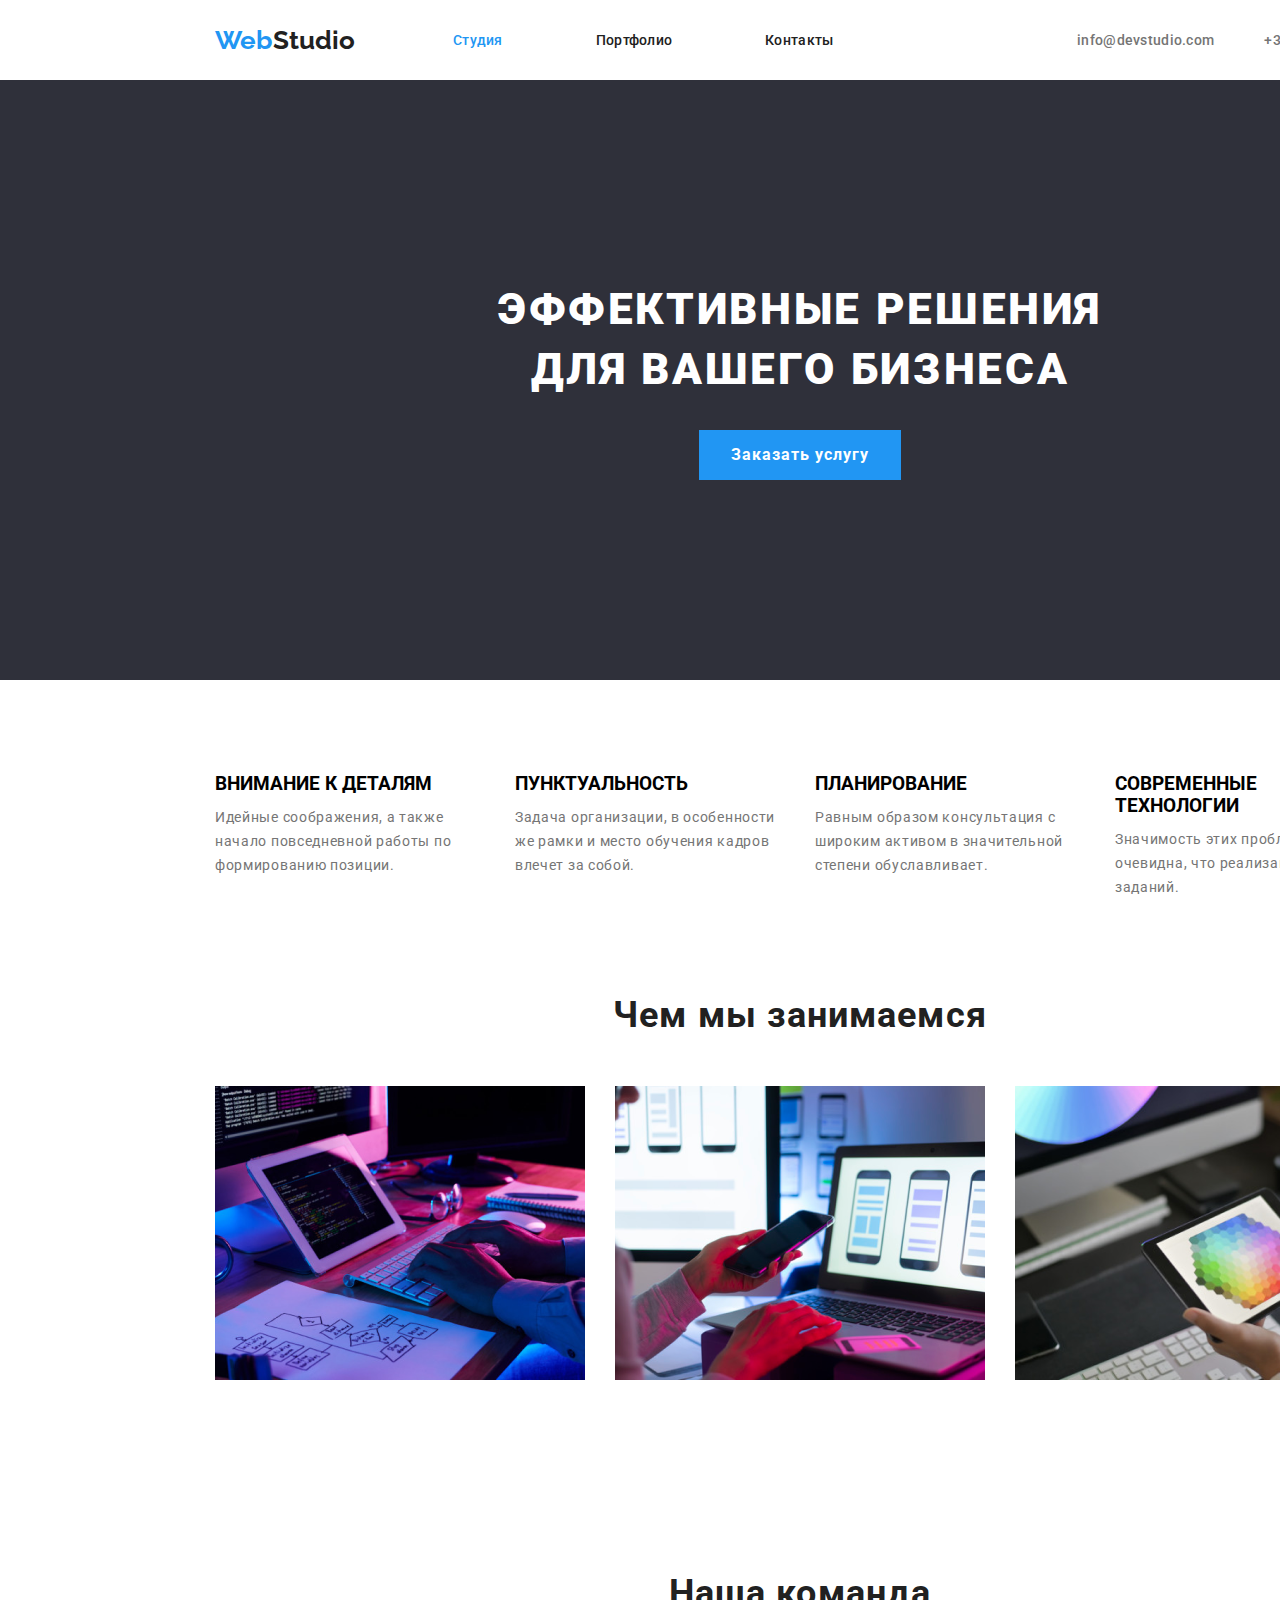
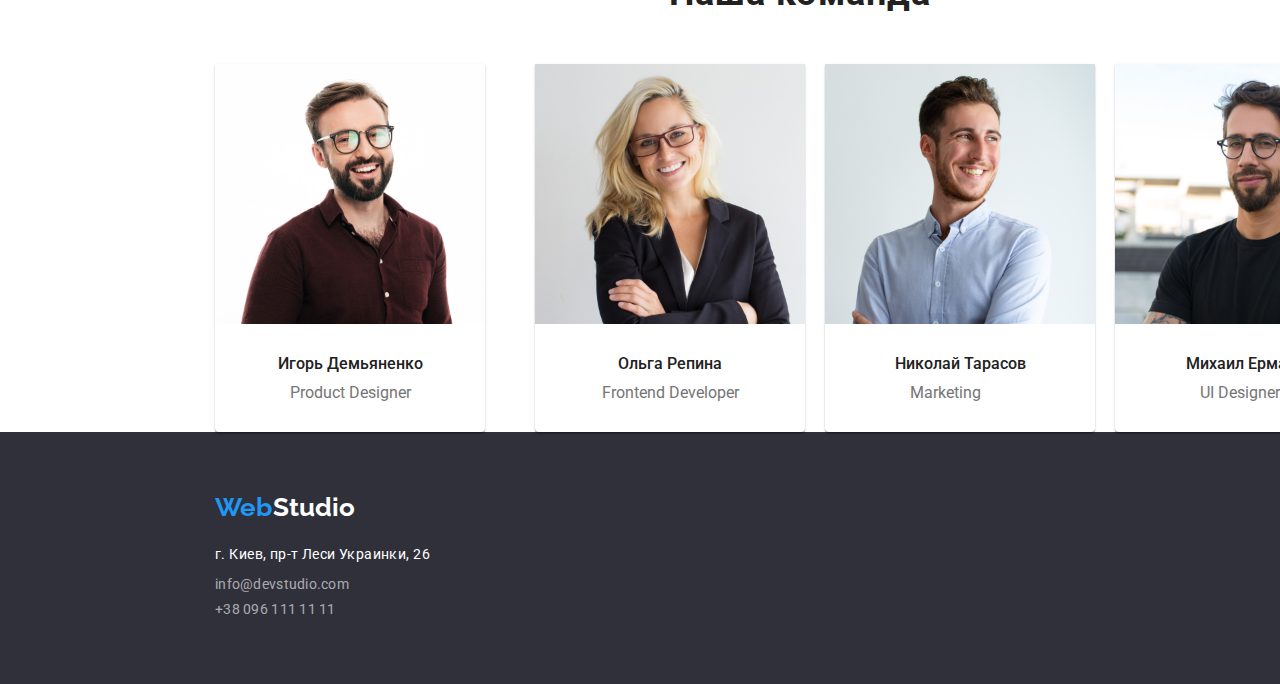
==== index.html @ bca3ad41 "finished portfolio" ====
﻿<!DOCTYPE html>
<html lang="en">
  <head>
    <link
    rel="stylesheet"
    href="https://cdnjs.cloudflare.com/ajax/libs/modern-normalize/1.0.0/modern-normalize.min.css"
  />
    <link rel="preconnect" href="https://fonts.gstatic.com" />
    <link
      href="https://fonts.googleapis.com/css2?family=Raleway:wght@700&family=Roboto:wght@400;500;700;900&display=swap"
      rel="stylesheet"
    />
    <link rel="stylesheet" href="./css/style.css" />
    <meta charset="UTF-8" />
    <meta
      name="viewport"
      content="width=device-width, initial-scale=1.0"
      lang="ru"
    />
    <title>Document</title>
  </head>
  <body>
    <header class="navigation-bar container">
      <nav>
        <a class="logo" href="./index.html">
          <span class="logo-left-part">Web</span>
          <span class="logo-right-part">Studio</span>
        </a>
        <ul class="navigation-list">
          <li><a class="item current-page" href="">Студия</a></li>
          <li>
            <a class="item link-without-underline" href="./portfolio.html"
              >Портфолио</a
            >
          </li>
          <li><a class="item link-without-underline" href="">Контакты</a></li>
        </ul>
      </nav>
      <ul class="contacts">
        <li>
          <address>
            <a class="contact mail" href="mailto:info@devstudio.com"
              >info@devstudio.com</a
            >
          </address>
        </li>
        <li>
          <address>
            <a class="contact phone" href="tel:+380961111111">+38 096 111 11 11</a>
          </address>
        </li>
      </ul>
    </header>
    <main>
      <section title="hero">
         <div class="hero">
        <h1>Эффективные решения для вашего бизнеса</h1>
        <button class="blue-button" type="button">Заказать услугу</button>
      </div>
    </section>
      <section title="our virtues" class="virtues container">
        <h2 style="visibility: hidden; height: 0px;">Наши преимущества</h2>
        <ul class="virtues-list container">
          <li class="virtues-item">
            <h3>Внимание к деталям</h3>
            <p>
              Идейные соображения, а также начало повседневной работы по
              формированию позиции.
            </p>
          </li>
          <li class="virtues-item">
            <h3>Пунктуальность</h3>
            <p>
              Задача организации, в особенности же рамки и место обучения кадров
              влечет за собой.
            </p>
          </li>
          <li class="virtues-item">
            <h3>Планирование</h3>
            <p>
              Равным образом консультация с широким активом в значительной
              степени обуславливает.
            </p>
          </li>
          <li class="virtues-item">
            <h3>Современные технологии</h3>
            <p>
              Значимость этих проблем настолько очевидна, что реализация
              плановых заданий.
            </p>
          </li>
        </ul>
      </section>
      <section title="What we are doing" class="container">
        <h2 class="our-work">Чем мы занимаемся</h2>
        <ul class="our-work-list">
          <li class="item">
            <img
              src="./image/photo1.png"
              alt="Программист пишет код"
              width="370"
              height="294"
            />
          </li>
          <li class="item">
            <img
              src="./image/photo2.png"
              alt="Дизайнер разрабатывает стиль приложения для мобильного телефона"
              width="370"
              height="294"
            />
          </li>
          <li class="item">
            <img
              src="./image/photo3.png"
              alt="Дизайнер работает с цветовой схемой на планшете"
              width="370"
              height="294"
            />
          </li>
        </ul>
      </section>
      <section title="Our team">
        <div class="our-team container">
        <h2 class="our-work">Наша команда</h2>
        <ul class="team-container">
          <li class="employee-card">           
            <img
              src="./image/igor.jpg"
              alt="Фотография Игоря Демьяненко"
              width="270"
              height="260"
            />
            <h3>Игорь Демьяненко</h3>
            <span>Product Designer</span>
          
          </li>
          <li class="employee-card">
            <img
              src="./image/olga.jpg"
              alt="Фотография Ольги Репиной"
              width="270"
              height="260"
            />
            <h3>Ольга Репина</h3>
            <span>Frontend Developer</span>
          </li>
          <li>
            <div class="employee-card">
            <img
              src="./image/nick.jpg"
              alt="Фотография Николая Тарасова"
              width="270"
              height="260"
            />
            <h3>Николай Тарасов</h3>
            <span>Marketing</span>
            </div>
          </li>
          <li>
            <div class="employee-card">
            <img
              src="./image/michael.jpg"
              alt="Фотография Михаила Ермакова"
              width="270"
              height="260"
            />
            <h3>Михаил Ермаков</h3>
            <span>UI Designer</span>
          </li>
        </ul>
        </div>
      </section>
    </main>
    <footer>
      <div class="container footer-container">
      <a class="logo" href="./index.html">
        <span class="logo-left-part">Web</span>
        <span class="logo-right-part">Studio</span>
      </a>
      <address>
        <a
          class="location"
          href="https://www.google.com/maps/d/embed?mid=10uSM3H-mIU3GznYo2szRIEphczw"
          >г. Киев, пр-т Леси Украинки, 26</a
        >
        <a class="address-item" href="mailto:info@devstudio.com">
          <pre>info@devstudio.com</pre>
        </a>
        <a class="address-item" href="tel:+380961111111">
          <pre>+38 096 111 11 11</pre>
        </a>
      </address>
      </div>
    </footer>
  </body>
</html>
---- css/style.css ----
:root {
  --accent-color: #2196f3;
  --light-gray-color: #f5f4fa;
  --dark-gray-color: #757575;
  --black-color: #212121;
  --primary-font: "Raleway", sans-serif;
  --secondary-font: "Roboto", sans-serif;
}
*,
*::before,
*::after {
  box-sizing: border-box;
}
h1,
h2,
h3,
ul {
  margin: 0;
  padding: 0;
}
p,
pre {
  margin: 0;
  padding: 0;
}
button {
  font-family: var(--secondary-font);
  font-weight: 500;
}
pre {
  font-family: var(--secondary-font);
}
main {
  font-family: var(--secondary-font);
}
body {
  min-width: 1600px;
}
.container {
  padding: 0px 215px 0px 215px;
}
.team-container {
  margin-top: 50px;
  display: flex;
  justify-content: space-between;
}
.our-team {
  min-height: 648px;
  padding-top: 94px;
}
.navigation-bar {
  display: flex;
  justify-content: space-between;
  align-items: center;
  height: 80px;
}
.navigation-list .item:hover,
.navigation-list .item:focus {
  color: var(--accent-color);
  text-decoration: none;
}
.logo {
  display: inline-block;
  font-family: var(--primary-font);
  font-weight: 700;
  font-size: 26px;
  line-height: 1.174;
  text-decoration: none;
  align-self: center;
  min-width: 145px;
}

.logo-left-part {
  color: var(--accent-color);
}
.logo-right-part {
  margin-left: -5px;
}
footer .logo-right-part {
  color: #ffffff;
}
header .logo-right-part {
  color: var(--black-color);
}
.navigation-list,
.contacts {
  display: flex;
  justify-content: space-between;
  align-items: center;
  font-family: var(--secondary-font);
}

.contact {
  align-content: space-between;
  font-family: var(--secondary-font);
}
.navigation-list .item {
  text-decoration: none;
  font-weight: 500;
  font-size: 14px;
  line-height: 1.143;
  letter-spacing: 0.02em;
}
.navigation-list .item:nth-child(1) {
  margin-left: 93px;
}
.navigation-list .item:nth-child(2) {
  margin-left: 50px;
}
.link-without-underline {
  color: var(--black-color);
}
nav {
  display: flex;
}
.mail {
  min-width: 135px;
}
.phone {
  min-width: 122px;
}
.contact {
  text-decoration: none;
  font-weight: 500;
  font-size: 14px;
  line-height: 1.143;
  letter-spacing: 0.02em;
  color: var(--dark-gray-color);
  font-style: normal;
}
.contacts li:nth-of-type(2) {
  margin-left: 50px;
}
.contact:hover,
.contact:focus {
  color: var(--accent-color);
}
a:hover,
a:focus {
  text-decoration: none;
}
li {
  list-style: none;
  margin: 0;
  padding: 0;
}
h1 {
  width: 696px;
  min-height: 120px;
  font-weight: 900;
  font-size: 44px;
  line-height: 1.36;
  text-align: center;
  letter-spacing: 0.06em;
  text-transform: uppercase;
  color: #ffffff;
  align-self: center;
}
.our-work {
  text-align: center;
  color: var(--black-color);
  font-weight: 700;
  font-size: 36px;
  line-height: 1.167;
  letter-spacing: 0.03em;
  margin-top: 94px;
}
.our-work-list {
  margin-top: 50px;
  display: flex;
  justify-content: space-between;
}
.our-work-list .item:nth-child(n + 2) {
  margin-left: 30px;
}
.employee-card h3 {
  color: var(--black-color);
  font-weight: 500;
  font-size: 16px;
  line-height: 1.188;
  margin-top: 30px;
}
.employee-card span {
  color: var(--dark-gray-color);
  font-weight: 400;
  font-size: 16px;
  line-height: 1.188;
  min-width: 100px;
  margin-top: 10px;
}
.team p {
  color: var(--dark-gray-color);
  font-size: 16px;
  line-height: 1.87;
  font-weight: 400;
}
.employee-card {
  display: flex;
  flex-direction: column;
  align-items: center;
  min-height: 368px;
  box-shadow: 0px 1px 3px rgba(0, 0, 0, 0.12), 0px 1px 1px rgba(0, 0, 0, 0.14),
    0px 2px 1px rgba(0, 0, 0, 0.2);
  border-radius: 0px 0px 4px 4px;
}
.employee-card:nth-child(n + 2) {
  margin-left: 30px;
}
.virtues h3 {
  text-transform: uppercase;
  line-height: 1.172;
}
.virtues-list {
  display: flex;
  justify-content: space-between;
  padding: 0px;
  margin: 94px 0 0 0;
}
.virtues-item {
  display: inline-block;
  font-weight: bold;
  min-height: 101px;
  min-width: 270px;
}
.virtues-list li:nth-child(n + 2) {
  margin-left: 30px;
}
.hero {
  background-color: #2f303a;
  display: flex;
  flex-direction: column;
  justify-content: center;
  padding: 200px 452px 200px 452px;
}
.blue-button {
  background-color: var(--accent-color);
  color: #ffffff;
  font-weight: 700;
  font-size: 16px;
  line-height: 1.87;
  letter-spacing: 0.06em;
  align-self: center;
  margin-top: 30px;
  padding: 10px 32px;
  min-width: 200px;
  border: none;
}
.address-item {
  text-decoration: none;
  font-weight: 400;
  font-size: 14px;
  line-height: 1.143;
  letter-spacing: 0.02em;
  font-style: normal;
  color: var(--dark-gray-color);
}

.address-item:hover,
.address-item:focus,
.current-page {
  color: var(--accent-color);
}
.buttons-list {
  display: flex;
  justify-content: center;
  min-width: 611px;
  min-height: 54px;
}
.buttons-list li:nth-child(n + 2) {
  margin-left: 14px;
}
.buttons-list button {
  background-color: var(--light-gray-color);
  border-radius: 4px;
  border-color: unset;
  min-width: 73px;
  min-height: 38px;
}
.buttons-list a {
  text-decoration: none;
  color: var(--black-color);
  font-weight: 500;
  font-size: 16px;
  line-height: 1.26;
  text-align: center;
  letter-spacing: 0.03em;
}
.buttons-list button:hover,
.buttons-list button:focus {
  background-color: var(--accent-color);
}
.works-cards {
  display: flex;
  margin-top: 50px;
  justify-content: space-between;
  flex-wrap: wrap;
}
.works-cards .cards-title {
  font-weight: 700;
  font-size: 18px;
  line-height: 2;
  letter-spacing: 0.06em;
}
.works-cards li {
  width: calc((100%-490px) / 3);
}
.works-cards p {
  font-weight: 400;
  font-size: 16px;
  line-height: 1.875;
  letter-spacing: 0.06em;
  color: var(--dark-gray-color);
  display: inline-block;
  min-width: 270px;
}
.virtues p {
  padding-top: 10px;
  font-weight: 400;
  font-size: 14px;
  line-height: 1.714;
  letter-spacing: 0.05em;
  color: var(--dark-gray-color);
}
.works-cards li {
  min-width: 370px;
  box-sizing: border-box;
}
.our-works {
  min-width: 1170px;
  min-height: 1360px;
  padding-top: 94px;
  padding-bottom: 94px;
}
.cards-describtion {
  margin: 20px 24px;
}
.location {
  text-decoration: none;
  font-weight: 400;
  font-size: 14px;
  line-height: 1.71;
  letter-spacing: 0.03em;
  font-family: var(--secondary-font);
}
footer {
  background-color: #2f303a;
  min-width: 1600px;
  height: 252px;
  top: 1628px;
}
footer .right-part,
.location {
  color: #ffffff;
}
address {
  font-style: unset;
}
footer .address-item {
  color: rgba(255, 255, 255, 0.6);
  font-family: var(--secondary-font);
}
footer address {
  min-width: 231px;
  margin-top: 20px;
}
footer .address-item:nth-child(n + 2) {
  display: flex;
  padding-top: 9px;
}
.footer-container {
  min-height: 252px;
  min-width: 1600px;
  padding-top: 60px;
  padding-bottom: 60px;
}
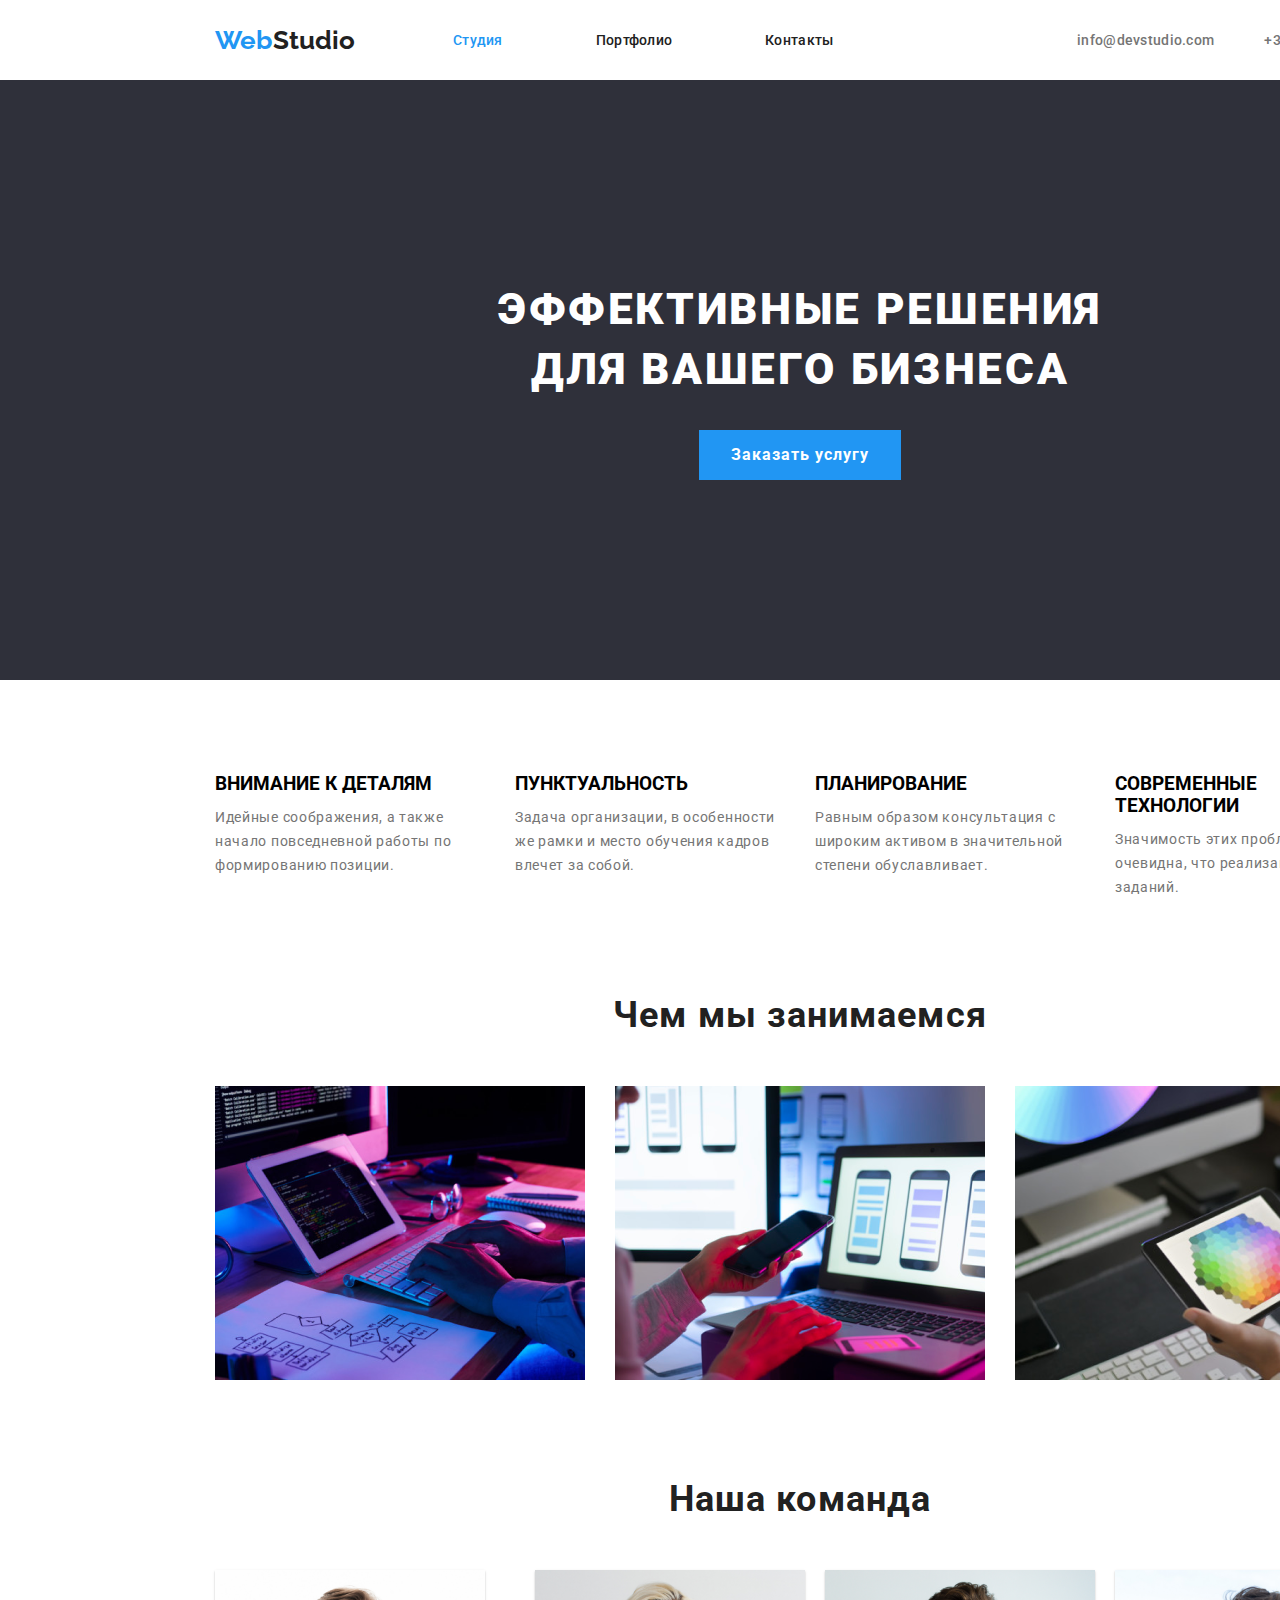
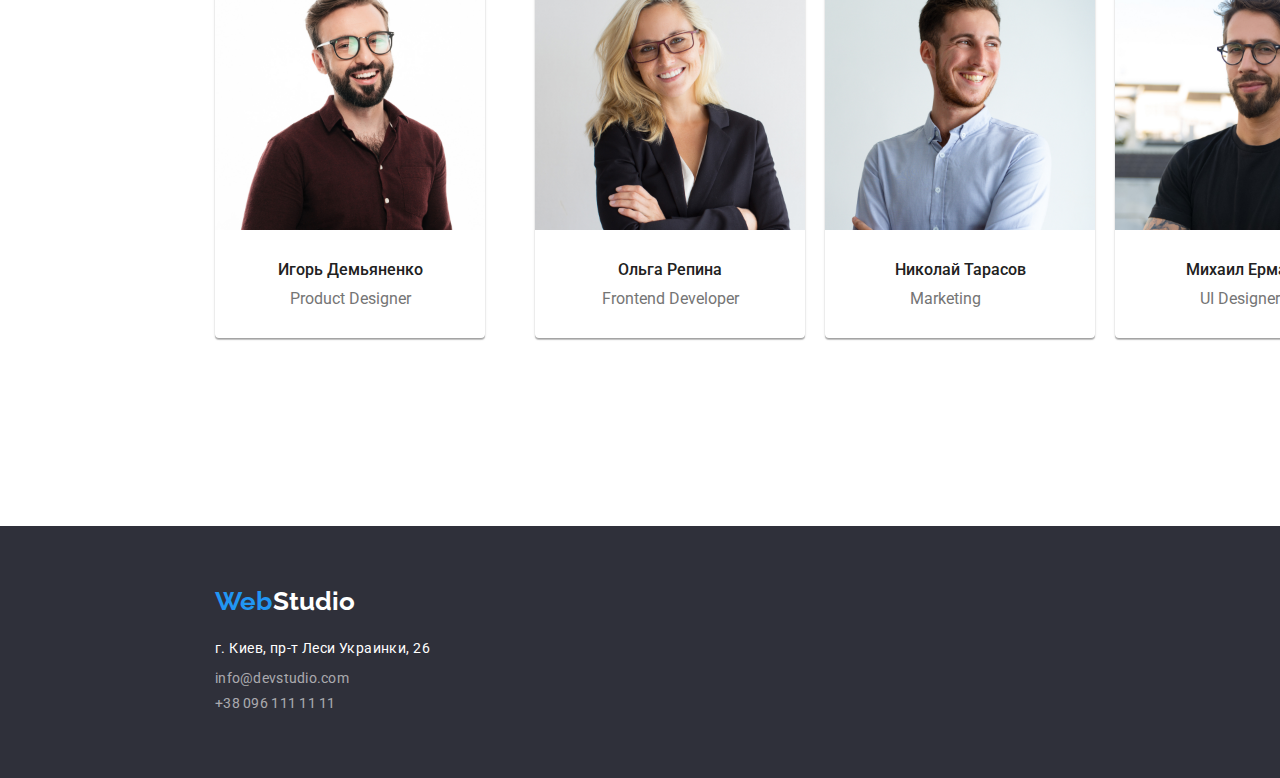
==== commit dcf321da: "fixes div" ====
--- a/index.html
+++ b/index.html
@@ -2,9 +2,9 @@
 <html lang="en">
   <head>
     <link
-    rel="stylesheet"
-    href="https://cdnjs.cloudflare.com/ajax/libs/modern-normalize/1.0.0/modern-normalize.min.css"
-  />
+      rel="stylesheet"
+      href="https://cdnjs.cloudflare.com/ajax/libs/modern-normalize/1.0.0/modern-normalize.min.css"
+    />
     <link rel="preconnect" href="https://fonts.gstatic.com" />
     <link
       href="https://fonts.googleapis.com/css2?family=Raleway:wght@700&family=Roboto:wght@400;500;700;900&display=swap"
@@ -46,20 +46,22 @@
         </li>
         <li>
           <address>
-            <a class="contact phone" href="tel:+380961111111">+38 096 111 11 11</a>
+            <a class="contact phone" href="tel:+380961111111"
+              >+38 096 111 11 11</a
+            >
           </address>
         </li>
       </ul>
     </header>
     <main>
       <section title="hero">
-         <div class="hero">
-        <h1>Эффективные решения для вашего бизнеса</h1>
-        <button class="blue-button" type="button">Заказать услугу</button>
-      </div>
-    </section>
+        <div class="hero">
+          <h1>Эффективные решения для вашего бизнеса</h1>
+          <button class="blue-button" type="button">Заказать услугу</button>
+        </div>
+      </section>
       <section title="our virtues" class="virtues container">
-        <h2 style="visibility: hidden; height: 0px;">Наши преимущества</h2>
+        <h2 style="visibility: hidden; height: 0px">Наши преимущества</h2>
         <ul class="virtues-list container">
           <li class="virtues-item">
             <h3>Внимание к деталям</h3>
@@ -122,75 +124,75 @@
       </section>
       <section title="Our team">
         <div class="our-team container">
-        <h2 class="our-work">Наша команда</h2>
-        <ul class="team-container">
-          <li class="employee-card">           
-            <img
-              src="./image/igor.jpg"
-              alt="Фотография Игоря Демьяненко"
-              width="270"
-              height="260"
-            />
-            <h3>Игорь Демьяненко</h3>
-            <span>Product Designer</span>
-          
-          </li>
-          <li class="employee-card">
-            <img
-              src="./image/olga.jpg"
-              alt="Фотография Ольги Репиной"
-              width="270"
-              height="260"
-            />
-            <h3>Ольга Репина</h3>
-            <span>Frontend Developer</span>
-          </li>
-          <li>
-            <div class="employee-card">
-            <img
-              src="./image/nick.jpg"
-              alt="Фотография Николая Тарасова"
-              width="270"
-              height="260"
-            />
-            <h3>Николай Тарасов</h3>
-            <span>Marketing</span>
-            </div>
-          </li>
-          <li>
-            <div class="employee-card">
-            <img
-              src="./image/michael.jpg"
-              alt="Фотография Михаила Ермакова"
-              width="270"
-              height="260"
-            />
-            <h3>Михаил Ермаков</h3>
-            <span>UI Designer</span>
-          </li>
-        </ul>
+          <h2 class="our-work">Наша команда</h2>
+          <ul class="team-container">
+            <li class="employee-card">
+              <img
+                src="./image/igor.jpg"
+                alt="Фотография Игоря Демьяненко"
+                width="270"
+                height="260"
+              />
+              <h3>Игорь Демьяненко</h3>
+              <span>Product Designer</span>
+            </li>
+            <li class="employee-card">
+              <img
+                src="./image/olga.jpg"
+                alt="Фотография Ольги Репиной"
+                width="270"
+                height="260"
+              />
+              <h3>Ольга Репина</h3>
+              <span>Frontend Developer</span>
+            </li>
+            <li>
+              <div class="employee-card">
+                <img
+                  src="./image/nick.jpg"
+                  alt="Фотография Николая Тарасова"
+                  width="270"
+                  height="260"
+                />
+                <h3>Николай Тарасов</h3>
+                <span>Marketing</span>
+              </div>
+            </li>
+            <li>
+              <div class="employee-card">
+                <img
+                  src="./image/michael.jpg"
+                  alt="Фотография Михаила Ермакова"
+                  width="270"
+                  height="260"
+                />
+                <h3>Михаил Ермаков</h3>
+                <span>UI Designer</span>
+              </div>
+            </li>
+          </ul>
         </div>
       </section>
     </main>
     <footer>
       <div class="container footer-container">
-      <a class="logo" href="./index.html">
-        <span class="logo-left-part">Web</span>
-        <span class="logo-right-part">Studio</span>
-      </a>
-      <address>
-        <a
-          class="location"
-          href="https://www.google.com/maps/d/embed?mid=10uSM3H-mIU3GznYo2szRIEphczw"
-          >г. Киев, пр-т Леси Украинки, 26</a
-        >
-        <a class="address-item" href="mailto:info@devstudio.com">
-          <pre>info@devstudio.com</pre>
+        <a class="logo" href="./index.html">
+          <span class="logo-left-part">Web</span>
+          <span class="logo-right-part">Studio</span>
         </a>
-        <a class="address-item" href="tel:+380961111111">
-          <pre>+38 096 111 11 11</pre>
-        </a>
-      </address>
+        <address>
+          <a
+            class="location"
+            href="https://www.google.com/maps/d/embed?mid=10uSM3H-mIU3GznYo2szRIEphczw"
+            >г. Киев, пр-т Леси Украинки, 26</a
+          >
+          <a class="address-item" href="mailto:info@devstudio.com">
+            <pre>info@devstudio.com</pre>
+          </a>
+          <a class="address-item" href="tel:+380961111111">
+            <pre>+38 096 111 11 11</pre>
+          </a>
+        </address>
       </div>
     </footer>
   </body>
--- a/css/style.css
+++ b/css/style.css
@@ -46,7 +46,7 @@
 }
 .our-team {
   min-height: 648px;
-  padding-top: 94px;
+  padding-bottom: 94px;
 }
 .navigation-bar {
   display: flex;
@@ -370,6 +370,7 @@
 .footer-container {
   min-height: 252px;
   min-width: 1600px;
+  margin-top: ;
   padding-top: 60px;
   padding-bottom: 60px;
 }
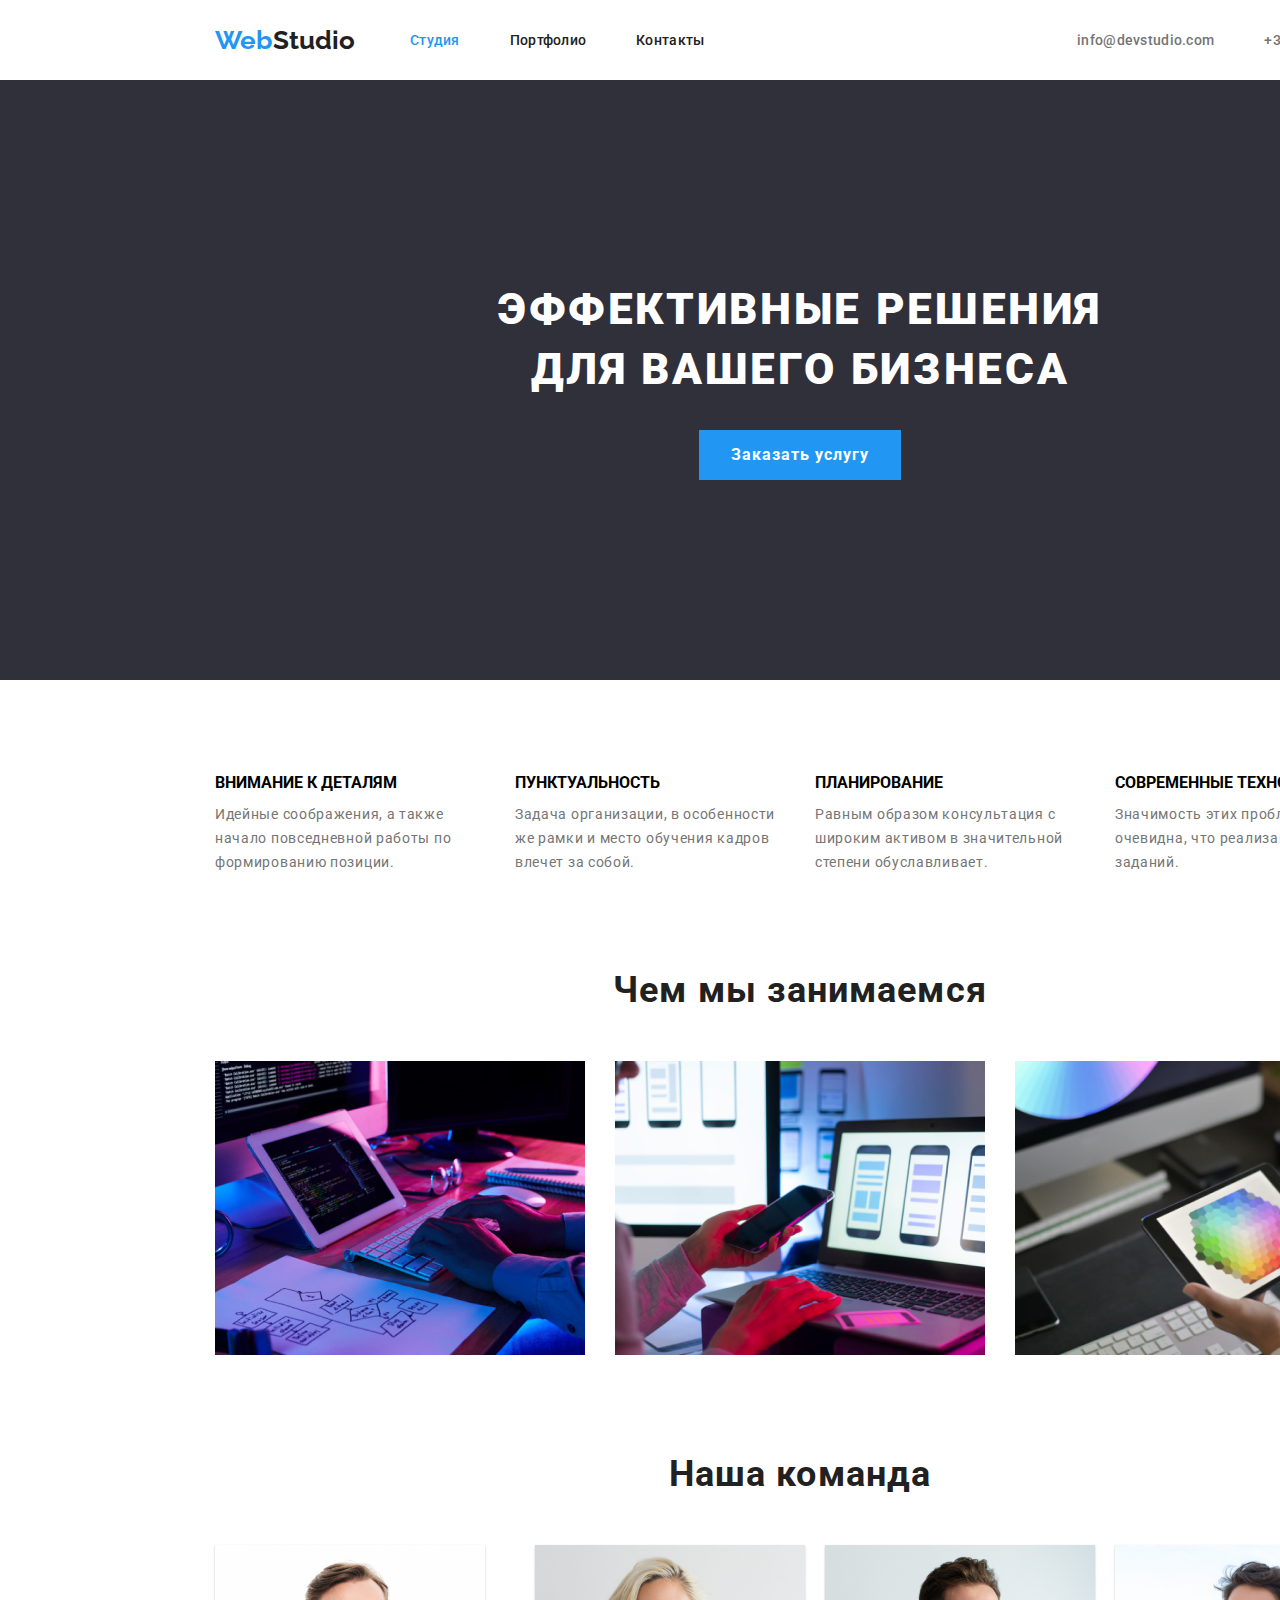
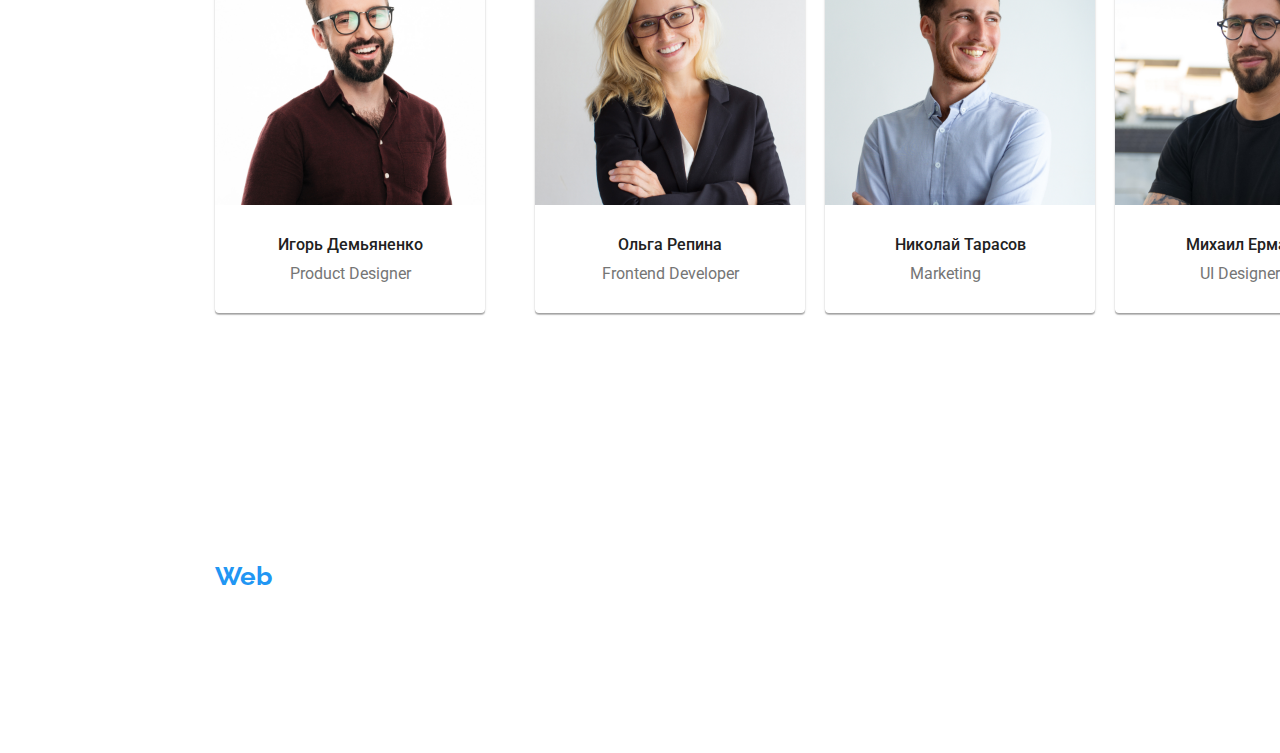
==== commit ad93e890: "fixes h3 font-size, global paddings, adds borders and underline for nav-bar" ====
--- a/index.html
+++ b/index.html
@@ -20,38 +20,40 @@
     <title>Document</title>
   </head>
   <body>
-    <header class="navigation-bar container">
-      <nav>
-        <a class="logo" href="./index.html">
-          <span class="logo-left-part">Web</span>
-          <span class="logo-right-part">Studio</span>
-        </a>
-        <ul class="navigation-list">
-          <li><a class="item current-page" href="">Студия</a></li>
+    <header>
+      <div class="navigation-bar container">
+        <nav>
+          <a class="logo" href="./index.html">
+            <span class="logo-left-part">Web</span>
+            <span class="logo-right-part">Studio</span>
+          </a>
+          <ul class="navigation-list">
+            <li><a class="item current-page" href="">Студия</a></li>
+            <li>
+              <a class="item link-without-underline" href="./portfolio.html"
+                >Портфолио</a
+              >
+            </li>
+            <li><a class="item link-without-underline" href="">Контакты</a></li>
+          </ul>
+        </nav>
+        <ul class="contacts">
           <li>
-            <a class="item link-without-underline" href="./portfolio.html"
-              >Портфолио</a
-            >
-          </li>
-          <li><a class="item link-without-underline" href="">Контакты</a></li>
+            <address>
+              <a class="contact mail" href="mailto:info@devstudio.com"
+                >info@devstudio.com</a
+              >
+            </address>
+          </li>
+          <li>
+            <address>
+              <a class="contact phone" href="tel:+380961111111"
+                >+38 096 111 11 11</a
+              >
+            </address>
+          </li>
         </ul>
-      </nav>
-      <ul class="contacts">
-        <li>
-          <address>
-            <a class="contact mail" href="mailto:info@devstudio.com"
-              >info@devstudio.com</a
-            >
-          </address>
-        </li>
-        <li>
-          <address>
-            <a class="contact phone" href="tel:+380961111111"
-              >+38 096 111 11 11</a
-            >
-          </address>
-        </li>
-      </ul>
+      </div>
     </header>
     <main>
       <section title="hero">
@@ -60,38 +62,40 @@
           <button class="blue-button" type="button">Заказать услугу</button>
         </div>
       </section>
-      <section title="our virtues" class="virtues container">
-        <h2 style="visibility: hidden; height: 0px">Наши преимущества</h2>
-        <ul class="virtues-list container">
-          <li class="virtues-item">
-            <h3>Внимание к деталям</h3>
-            <p>
-              Идейные соображения, а также начало повседневной работы по
-              формированию позиции.
-            </p>
-          </li>
-          <li class="virtues-item">
-            <h3>Пунктуальность</h3>
-            <p>
-              Задача организации, в особенности же рамки и место обучения кадров
-              влечет за собой.
-            </p>
-          </li>
-          <li class="virtues-item">
-            <h3>Планирование</h3>
-            <p>
-              Равным образом консультация с широким активом в значительной
-              степени обуславливает.
-            </p>
-          </li>
-          <li class="virtues-item">
-            <h3>Современные технологии</h3>
-            <p>
-              Значимость этих проблем настолько очевидна, что реализация
-              плановых заданий.
-            </p>
-          </li>
-        </ul>
+      <section title="our virtues">
+        <div class="virtues container">
+          <h2 style="visibility: hidden; height: 0px">Наши преимущества</h2>
+          <ul class="virtues-list container">
+            <li class="virtues-item">
+              <h3>Внимание к деталям</h3>
+              <p>
+                Идейные соображения, а также начало повседневной работы по
+                формированию позиции.
+              </p>
+            </li>
+            <li class="virtues-item">
+              <h3>Пунктуальность</h3>
+              <p>
+                Задача организации, в особенности же рамки и место обучения
+                кадров влечет за собой.
+              </p>
+            </li>
+            <li class="virtues-item">
+              <h3>Планирование</h3>
+              <p>
+                Равным образом консультация с широким активом в значительной
+                степени обуславливает.
+              </p>
+            </li>
+            <li class="virtues-item">
+              <h3>Современные технологии</h3>
+              <p>
+                Значимость этих проблем настолько очевидна, что реализация
+                плановых заданий.
+              </p>
+            </li>
+          </ul>
+        </div>
       </section>
       <section title="What we are doing" class="container">
         <h2 class="our-work">Чем мы занимаемся</h2>
--- a/css/style.css
+++ b/css/style.css
@@ -37,7 +37,9 @@
   min-width: 1600px;
 }
 .container {
-  padding: 0px 215px 0px 215px;
+  padding-right: 215px;
+  padding-left: 215px;
+  background: #ffffff;
 }
 .team-container {
   margin-top: 50px;
@@ -52,7 +54,7 @@
   display: flex;
   justify-content: space-between;
   align-items: center;
-  height: 80px;
+  min-height: 80px;
 }
 .navigation-list .item:hover,
 .navigation-list .item:focus {
@@ -102,7 +104,11 @@
   letter-spacing: 0.02em;
 }
 .navigation-list .item:nth-child(1) {
-  margin-left: 93px;
+  margin-left: 50px;
+}
+.border-bottom {
+  border: 1px solid;
+  border-color: #cecece;
 }
 .navigation-list .item:nth-child(2) {
   margin-left: 50px;
@@ -165,6 +171,10 @@
   letter-spacing: 0.03em;
   margin-top: 94px;
 }
+.border-around {
+  border: 1px solid;
+  border-color: #eeeeee;
+}
 .our-work-list {
   margin-top: 50px;
   display: flex;
@@ -206,7 +216,8 @@
 .employee-card:nth-child(n + 2) {
   margin-left: 30px;
 }
-.virtues h3 {
+.virtues-item h3 {
+  font-size: 16px;
   text-transform: uppercase;
   line-height: 1.172;
 }
@@ -221,6 +232,7 @@
   font-weight: bold;
   min-height: 101px;
   min-width: 270px;
+  font-size: 14px;
 }
 .virtues-list li:nth-child(n + 2) {
   margin-left: 30px;
@@ -230,7 +242,8 @@
   display: flex;
   flex-direction: column;
   justify-content: center;
-  padding: 200px 452px 200px 452px;
+  padding-top: 200px;
+  padding-bottom: 200px;
 }
 .blue-button {
   background-color: var(--accent-color);
@@ -301,8 +314,8 @@
   line-height: 2;
   letter-spacing: 0.06em;
 }
-.works-cards li {
-  width: calc((100%-490px) / 3);
+.works-cards li:nth-child(n + 4) {
+  margin-top: 30px;
 }
 .works-cards p {
   font-weight: 400;
@@ -321,6 +334,7 @@
   letter-spacing: 0.05em;
   color: var(--dark-gray-color);
 }
+
 .works-cards li {
   min-width: 370px;
   box-sizing: border-box;
@@ -370,7 +384,6 @@
 .footer-container {
   min-height: 252px;
   min-width: 1600px;
-  margin-top: ;
   padding-top: 60px;
   padding-bottom: 60px;
 }
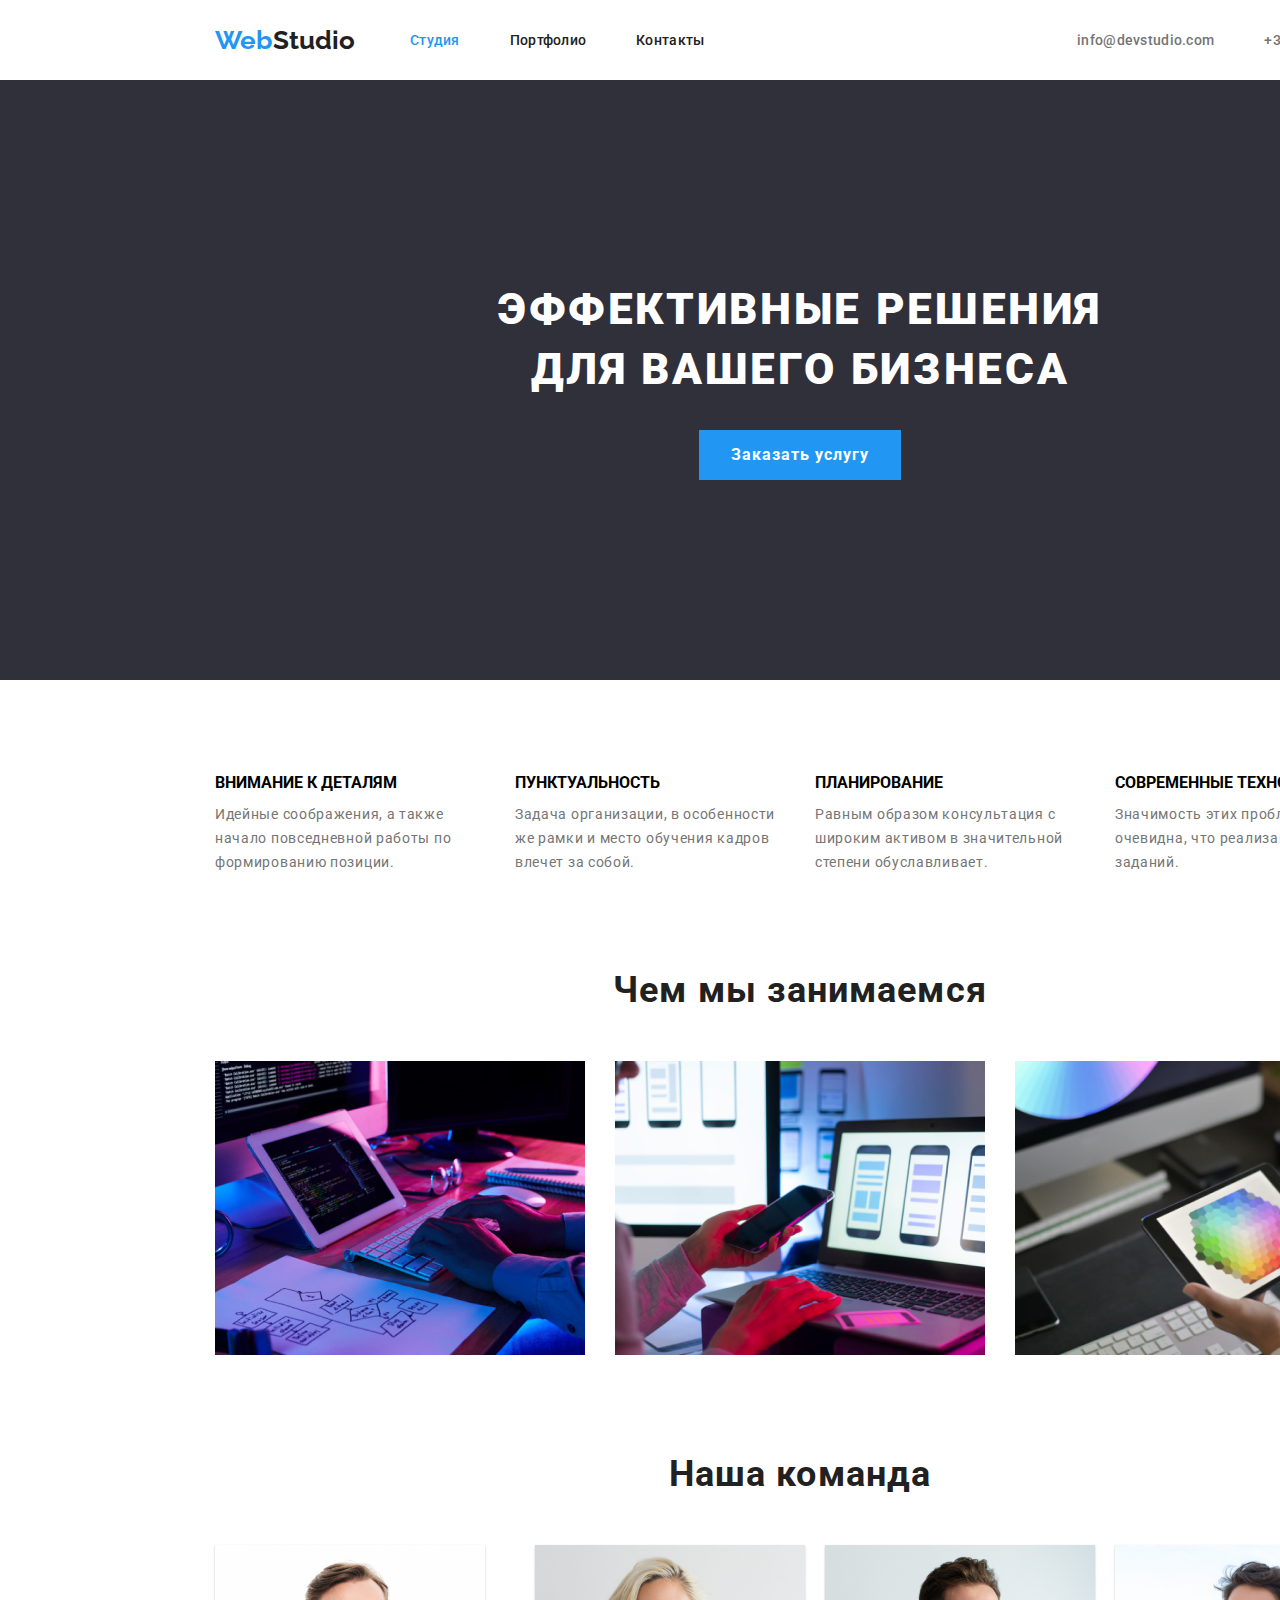
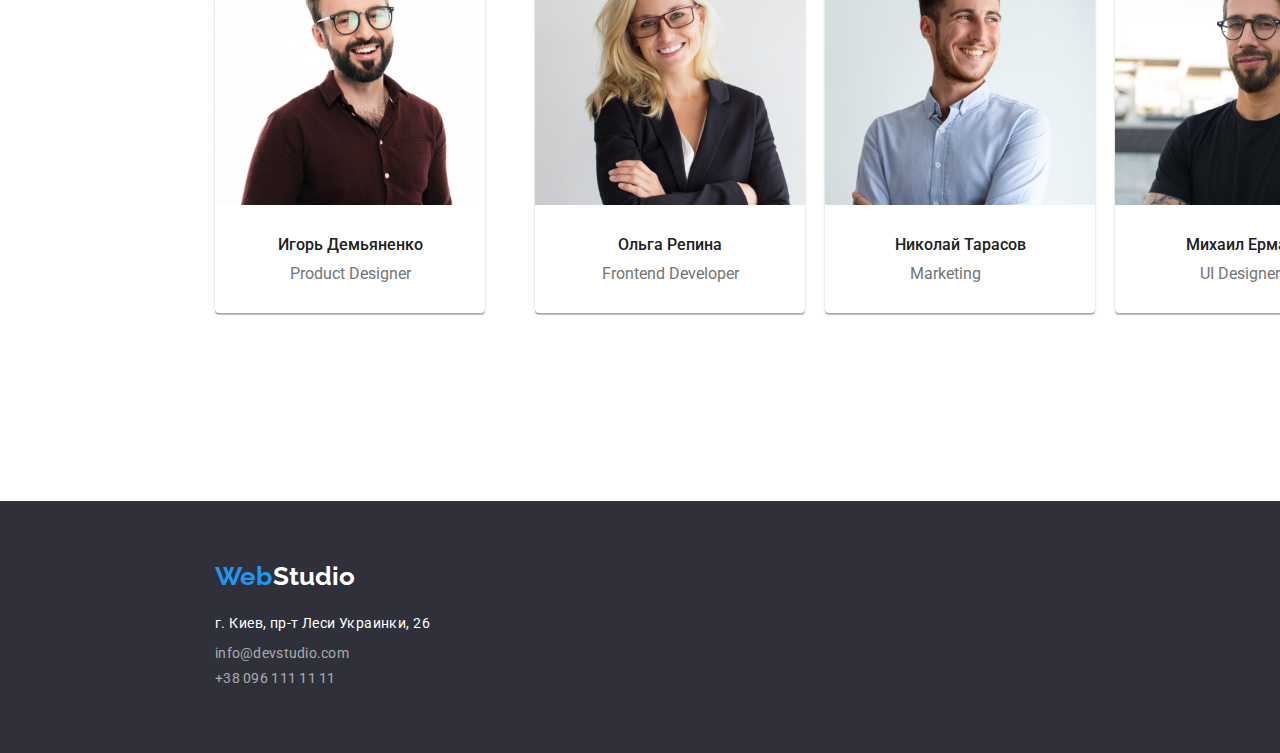
==== commit 9113175f: "fixes workscards" ====
--- a/index.html
+++ b/index.html
@@ -28,7 +28,7 @@
             <span class="logo-right-part">Studio</span>
           </a>
           <ul class="navigation-list">
-            <li><a class="item current-page" href="">Студия</a></li>
+            <li><a class="item current-page" href="./index.html">Студия</a></li>
             <li>
               <a class="item link-without-underline" href="./portfolio.html"
                 >Портфолио</a
--- a/css/style.css
+++ b/css/style.css
@@ -174,6 +174,7 @@
 .border-around {
   border: 1px solid;
   border-color: #eeeeee;
+  margin-top: 30px;
 }
 .our-work-list {
   margin-top: 50px;
@@ -304,7 +305,7 @@
 }
 .works-cards {
   display: flex;
-  margin-top: 50px;
+  margin-top: 20px;
   justify-content: space-between;
   flex-wrap: wrap;
 }
@@ -314,9 +315,6 @@
   line-height: 2;
   letter-spacing: 0.06em;
 }
-.works-cards li:nth-child(n + 4) {
-  margin-top: 30px;
-}
 .works-cards p {
   font-weight: 400;
   font-size: 16px;
@@ -386,4 +384,5 @@
   min-width: 1600px;
   padding-top: 60px;
   padding-bottom: 60px;
-}
+  background: #2f303a;
+}
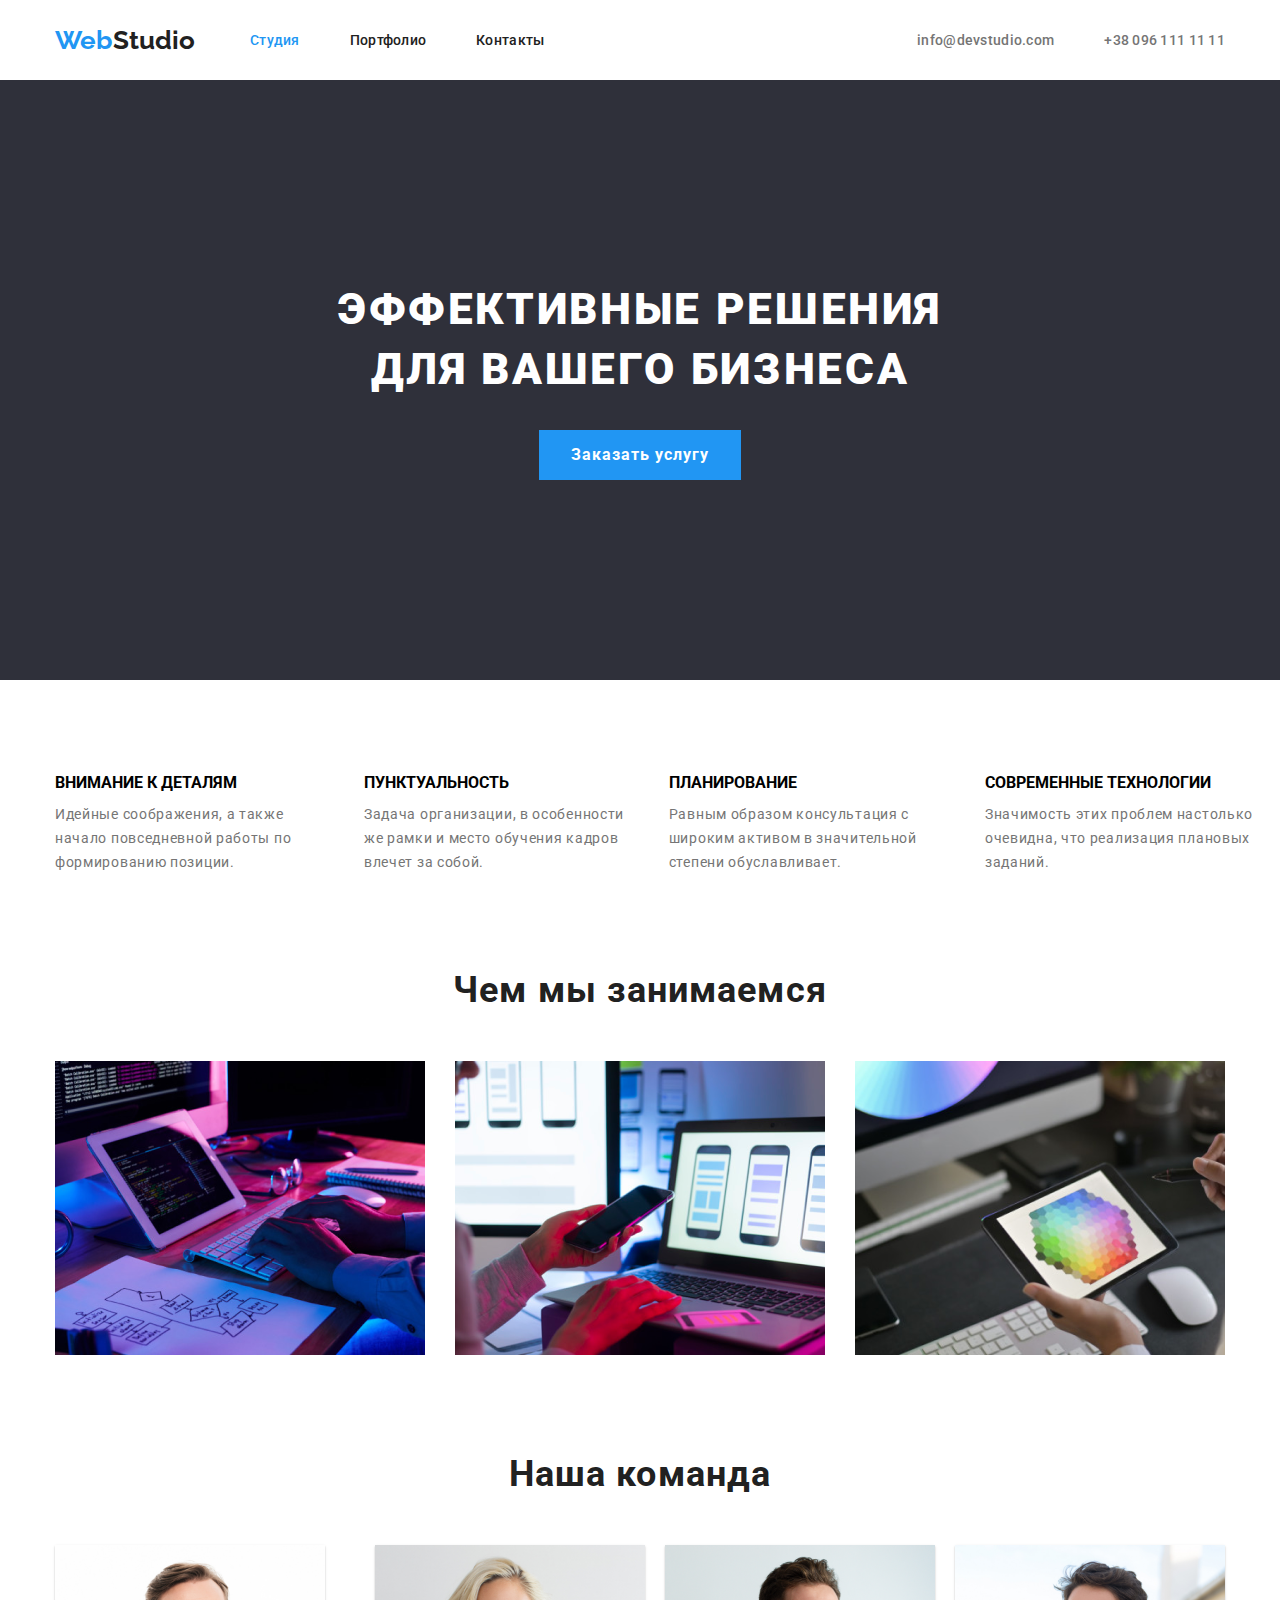
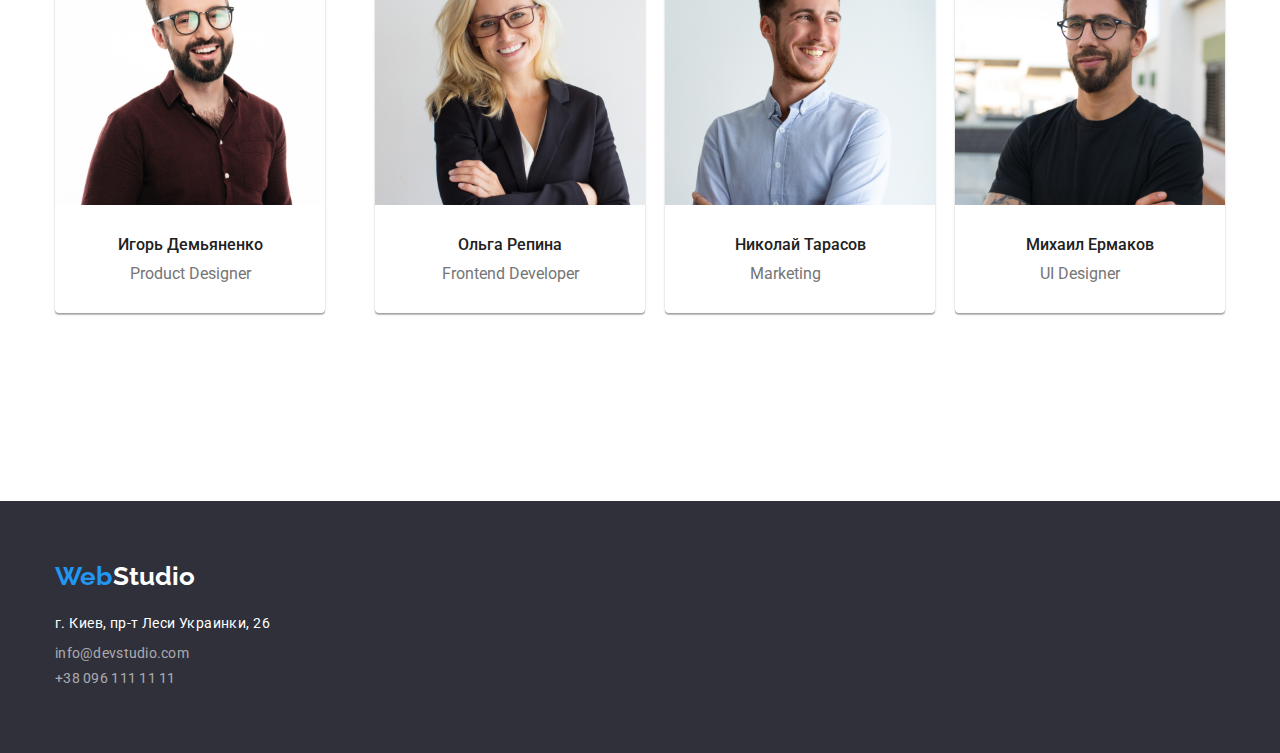
==== commit d27f16df: "changes container properties, changes footer width" ====
--- a/index.html
+++ b/index.html
@@ -179,7 +179,7 @@
       </section>
     </main>
     <footer>
-      <div class="container footer-container">
+      <div class="container  footer-container">
         <a class="logo" href="./index.html">
           <span class="logo-left-part">Web</span>
           <span class="logo-right-part">Studio</span>
--- a/css/style.css
+++ b/css/style.css
@@ -33,14 +33,16 @@
 main {
   font-family: var(--secondary-font);
 }
-body {
-  min-width: 1600px;
-}
+
+
 .container {
-  padding-right: 215px;
-  padding-left: 215px;
+  width: 1200px;
+  padding-left: 15px;
+  padding-right: 15px;
+  margin-left: auto;
+  margin-right: auto;
   background: #ffffff;
-}
+  }
 .team-container {
   margin-top: 50px;
   display: flex;
@@ -107,7 +109,7 @@
   margin-left: 50px;
 }
 .border-bottom {
-  border: 1px solid;
+  border-bottom: 1px solid;
   border-color: #cecece;
 }
 .navigation-list .item:nth-child(2) {
@@ -356,9 +358,7 @@
 }
 footer {
   background-color: #2f303a;
-  min-width: 1600px;
   height: 252px;
-  top: 1628px;
 }
 footer .right-part,
 .location {
@@ -381,8 +381,8 @@
 }
 .footer-container {
   min-height: 252px;
-  min-width: 1600px;
   padding-top: 60px;
+  /*padding-left: 215px;*/
   padding-bottom: 60px;
   background: #2f303a;
 }
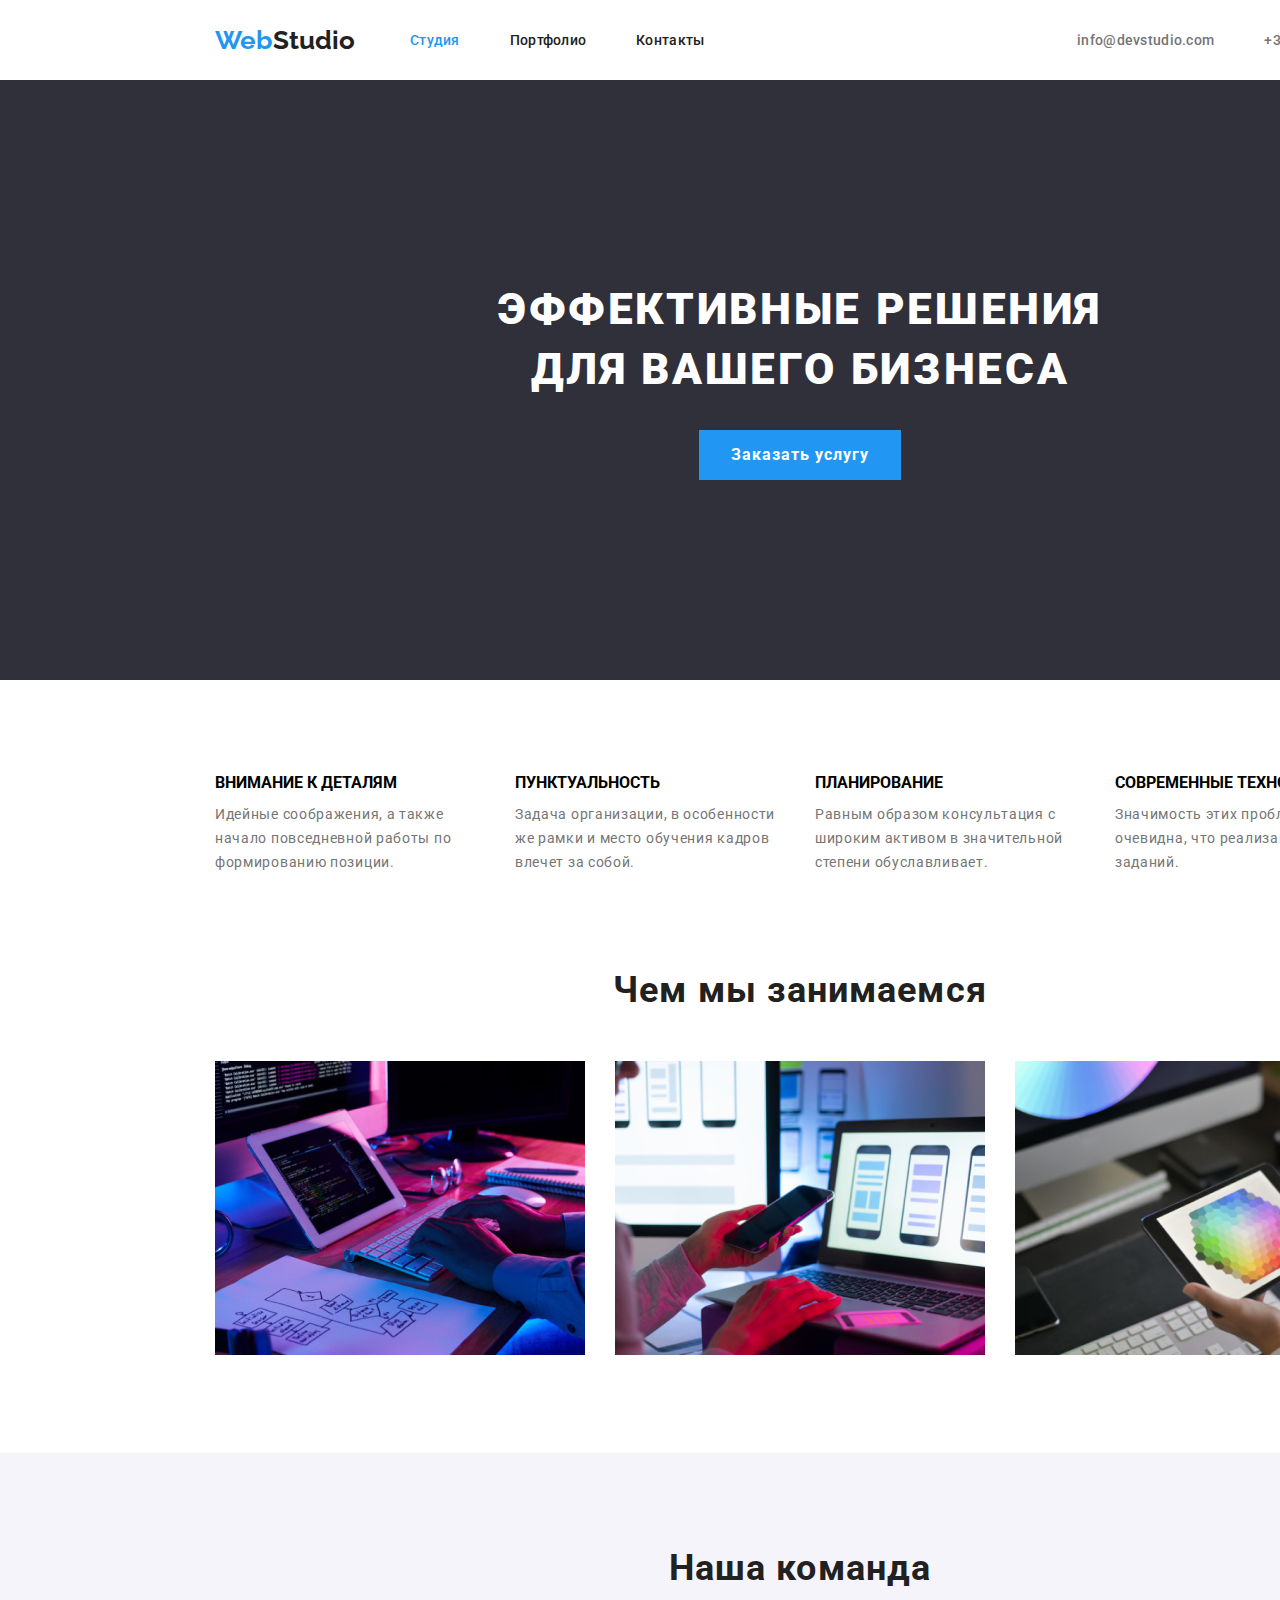
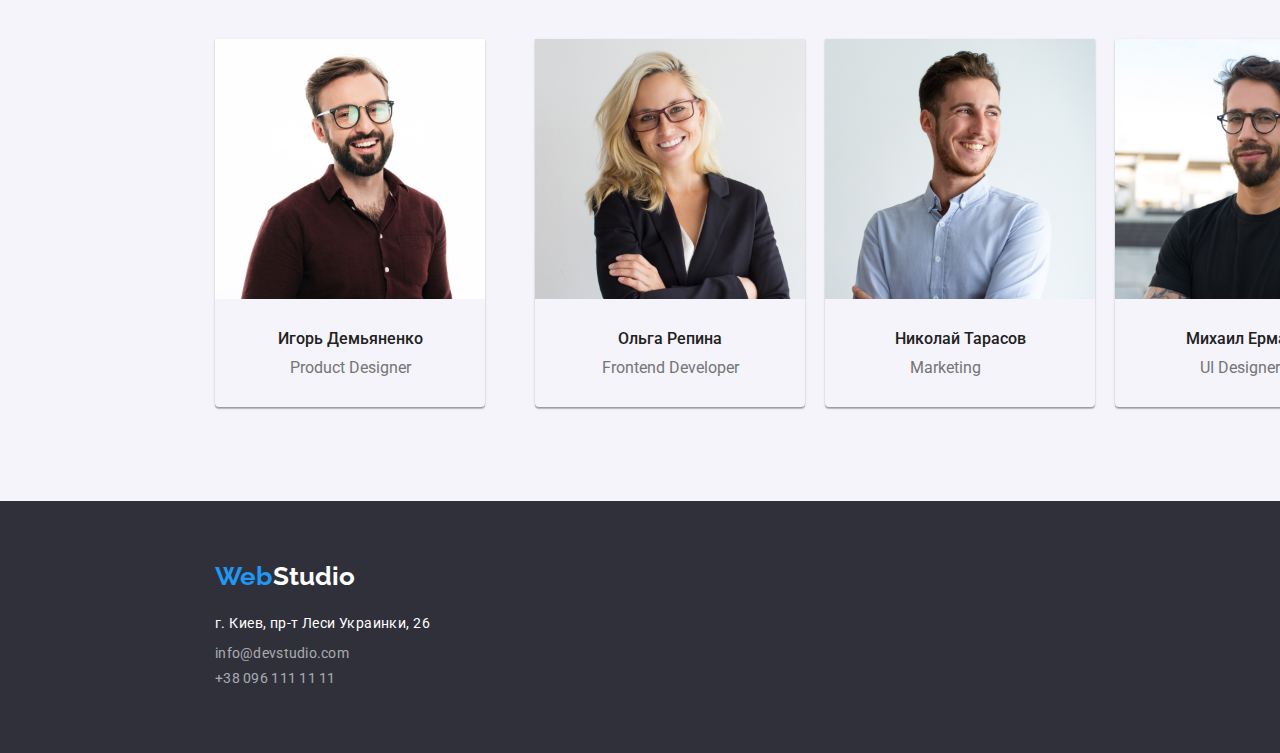
==== commit 41adf49d: "-" ====
--- a/index.html
+++ b/index.html
@@ -65,7 +65,7 @@
       <section title="our virtues">
         <div class="virtues container">
           <h2 style="visibility: hidden; height: 0px">Наши преимущества</h2>
-          <ul class="virtues-list container">
+          <ul class="container virtues-list">
             <li class="virtues-item">
               <h3>Внимание к деталям</h3>
               <p>
@@ -97,38 +97,42 @@
           </ul>
         </div>
       </section>
-      <section title="What we are doing" class="container">
-        <h2 class="our-work">Чем мы занимаемся</h2>
-        <ul class="our-work-list">
-          <li class="item">
-            <img
-              src="./image/photo1.png"
-              alt="Программист пишет код"
-              width="370"
-              height="294"
-            />
-          </li>
-          <li class="item">
-            <img
-              src="./image/photo2.png"
-              alt="Дизайнер разрабатывает стиль приложения для мобильного телефона"
-              width="370"
-              height="294"
-            />
-          </li>
-          <li class="item">
-            <img
-              src="./image/photo3.png"
-              alt="Дизайнер работает с цветовой схемой на планшете"
-              width="370"
-              height="294"
-            />
-          </li>
-        </ul>
+      <section title="What we are doing">
+        <div class="container our-work">
+          <h2>Чем мы занимаемся</h2>
+          <div class="our-works-container">
+            <ul class="our-work-list">
+              <li class="item">
+                <img
+                  src="./image/photo1.png"
+                  alt="Программист пишет код"
+                  width="370"
+                  height="294"
+                />
+              </li>
+              <li class="item">
+                <img
+                  src="./image/photo2.png"
+                  alt="Дизайнер разрабатывает стиль приложения для мобильного телефона"
+                  width="370"
+                  height="294"
+                />
+              </li>
+              <li class="item">
+                <img
+                  src="./image/photo3.png"
+                  alt="Дизайнер работает с цветовой схемой на планшете"
+                  width="370"
+                  height="294"
+                />
+              </li>
+            </ul>
+          </div>
+        </div>
       </section>
       <section title="Our team">
-        <div class="our-team container">
-          <h2 class="our-work">Наша команда</h2>
+        <div class="our-team our-work container">
+          <h2>Наша команда</h2>
           <ul class="team-container">
             <li class="employee-card">
               <img
@@ -179,23 +183,25 @@
       </section>
     </main>
     <footer>
-      <div class="container  footer-container">
+      <div class="container footer-container">
         <a class="logo" href="./index.html">
           <span class="logo-left-part">Web</span>
           <span class="logo-right-part">Studio</span>
         </a>
         <address>
-          <a
-            class="location"
-            href="https://www.google.com/maps/d/embed?mid=10uSM3H-mIU3GznYo2szRIEphczw"
-            >г. Киев, пр-т Леси Украинки, 26</a
-          >
-          <a class="address-item" href="mailto:info@devstudio.com">
-            <pre>info@devstudio.com</pre>
-          </a>
-          <a class="address-item" href="tel:+380961111111">
-            <pre>+38 096 111 11 11</pre>
-          </a>
+          <div class="address-block">
+            <a
+              class="location"
+              href="https://www.google.com/maps/d/embed?mid=10uSM3H-mIU3GznYo2szRIEphczw"
+              >г. Киев, пр-т Леси Украинки, 26</a
+            >
+            <a class="address-item" href="mailto:info@devstudio.com">
+              <pre>info@devstudio.com</pre>
+            </a>
+            <a class="address-item" href="tel:+380961111111">
+              <pre>+38 096 111 11 11</pre>
+            </a>
+          </div>
         </address>
       </div>
     </footer>
--- a/css/style.css
+++ b/css/style.css
@@ -33,16 +33,14 @@
 main {
   font-family: var(--secondary-font);
 }
-
-
+body {
+  min-width: 1600px;
+}
 .container {
-  width: 1200px;
-  padding-left: 15px;
-  padding-right: 15px;
-  margin-left: auto;
-  margin-right: auto;
+  padding-right: 215px;
+  padding-left: 215px;
   background: #ffffff;
-  }
+}
 .team-container {
   margin-top: 50px;
   display: flex;
@@ -50,7 +48,9 @@
 }
 .our-team {
   min-height: 648px;
+  padding-top: 194px;
   padding-bottom: 94px;
+  background: #f5f4fa;
 }
 .navigation-bar {
   display: flex;
@@ -109,7 +109,7 @@
   margin-left: 50px;
 }
 .border-bottom {
-  border-bottom: 1px solid;
+  border: 1px solid;
   border-color: #cecece;
 }
 .navigation-list .item:nth-child(2) {
@@ -165,21 +165,26 @@
   align-self: center;
 }
 .our-work {
+  padding-top: 94px;
+  padding-bottom: 94px;
+}
+.our-work h2 {
   text-align: center;
   color: var(--black-color);
   font-weight: 700;
   font-size: 36px;
   line-height: 1.167;
   letter-spacing: 0.03em;
-  margin-top: 94px;
 }
 .border-around {
   border: 1px solid;
   border-color: #eeeeee;
   margin-top: 30px;
 }
+.our-works-container {
+  padding-top: 50px;
+}
 .our-work-list {
-  margin-top: 50px;
   display: flex;
   justify-content: space-between;
 }
@@ -219,6 +224,9 @@
 .employee-card:nth-child(n + 2) {
   margin-left: 30px;
 }
+.virtues {
+  padding-top: 94px;
+}
 .virtues-item h3 {
   font-size: 16px;
   text-transform: uppercase;
@@ -228,7 +236,6 @@
   display: flex;
   justify-content: space-between;
   padding: 0px;
-  margin: 94px 0 0 0;
 }
 .virtues-item {
   display: inline-block;
@@ -280,7 +287,6 @@
   display: flex;
   justify-content: center;
   min-width: 611px;
-  min-height: 54px;
 }
 .buttons-list li:nth-child(n + 2) {
   margin-left: 14px;
@@ -288,9 +294,9 @@
 .buttons-list button {
   background-color: var(--light-gray-color);
   border-radius: 4px;
-  border-color: unset;
-  min-width: 73px;
-  min-height: 38px;
+  border: none;
+  padding: 6px 22px;
+  font-size: 16px;
 }
 .buttons-list a {
   text-decoration: none;
@@ -304,10 +310,12 @@
 .buttons-list button:hover,
 .buttons-list button:focus {
   background-color: var(--accent-color);
+  color: #ffffff;
+  outline: none;
 }
 .works-cards {
   display: flex;
-  margin-top: 20px;
+  padding-top: 20px;
   justify-content: space-between;
   flex-wrap: wrap;
 }
@@ -342,8 +350,8 @@
 .our-works {
   min-width: 1170px;
   min-height: 1360px;
+  padding-bottom: 94px;
   padding-top: 94px;
-  padding-bottom: 94px;
 }
 .cards-describtion {
   margin: 20px 24px;
@@ -358,7 +366,9 @@
 }
 footer {
   background-color: #2f303a;
+  min-width: 1600px;
   height: 252px;
+  top: 1628px;
 }
 footer .right-part,
 .location {
@@ -367,22 +377,23 @@
 address {
   font-style: unset;
 }
+.address-block {
+  min-width: 231px;
+  margin-top: 20px;
+}
 footer .address-item {
   color: rgba(255, 255, 255, 0.6);
   font-family: var(--secondary-font);
 }
-footer address {
-  min-width: 231px;
-  margin-top: 20px;
-}
+
 footer .address-item:nth-child(n + 2) {
   display: flex;
   padding-top: 9px;
 }
 .footer-container {
   min-height: 252px;
+  min-width: 1600px;
   padding-top: 60px;
-  /*padding-left: 215px;*/
   padding-bottom: 60px;
   background: #2f303a;
 }
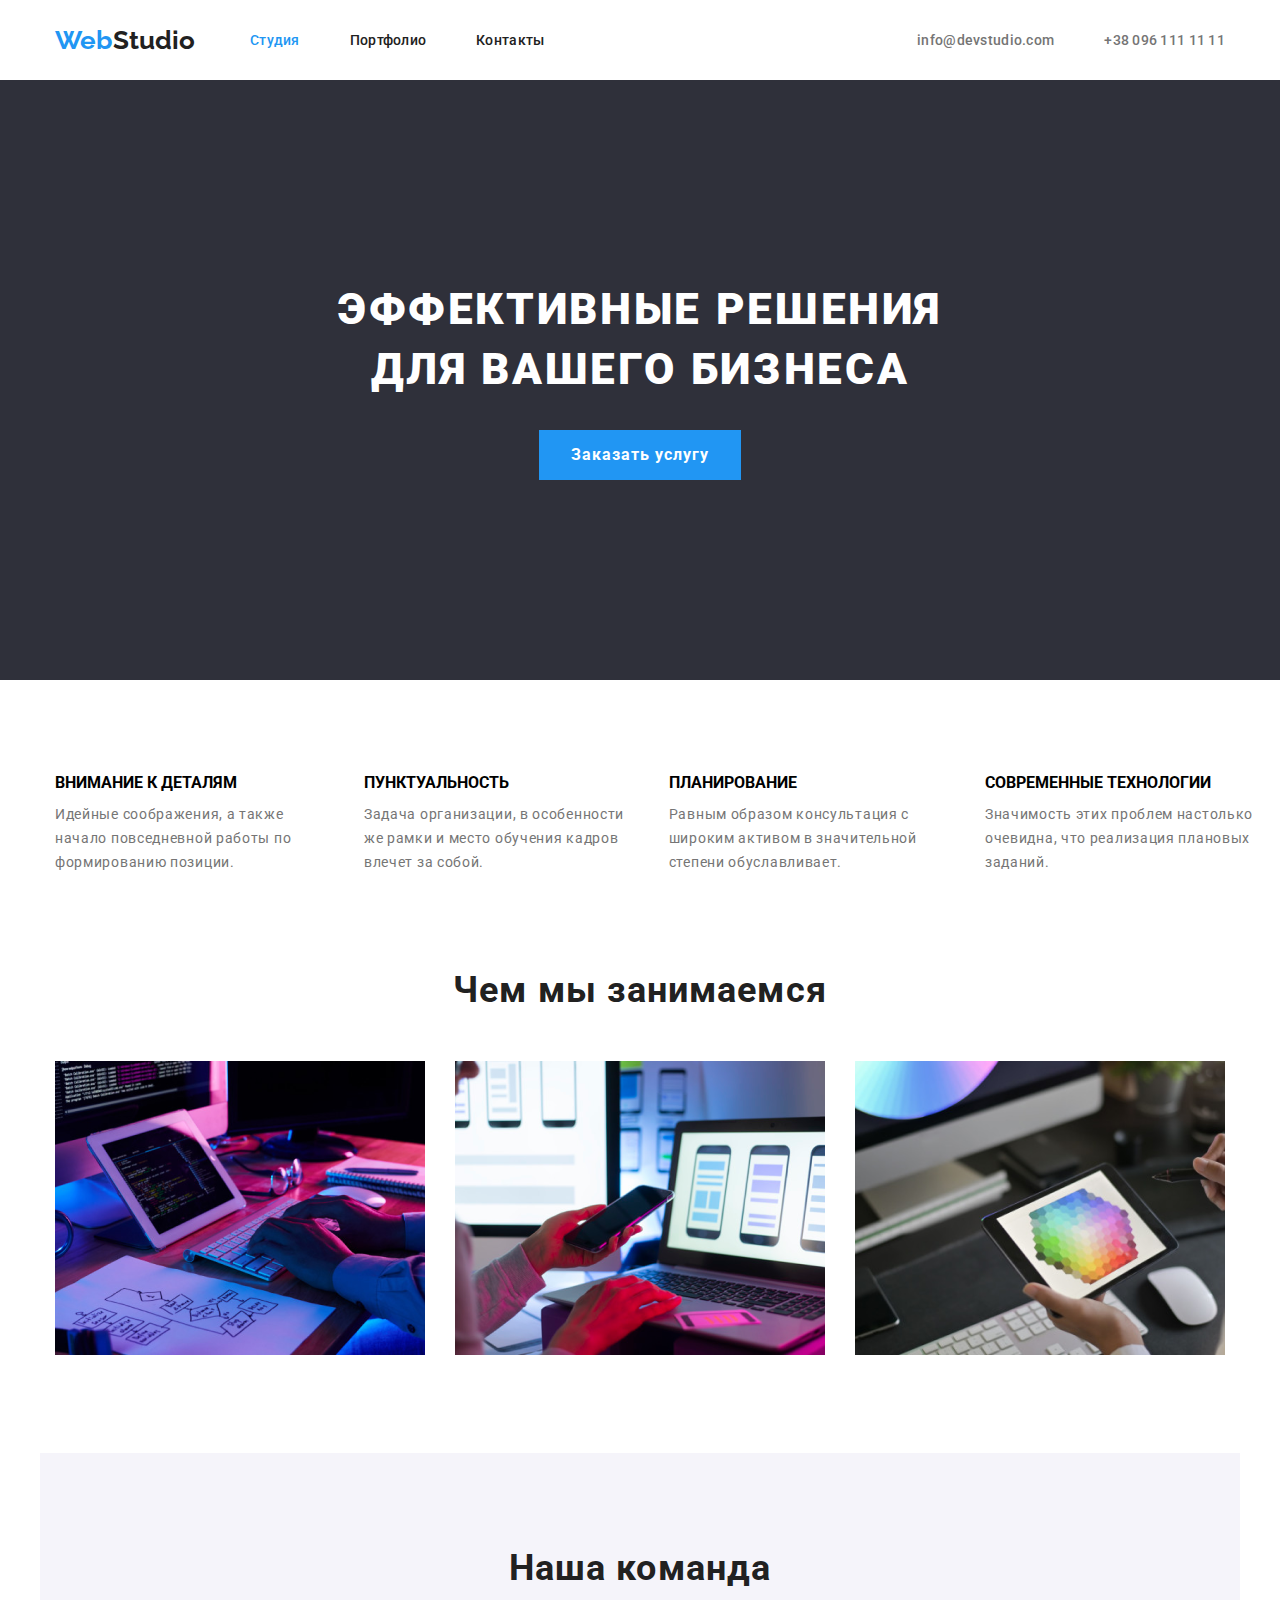
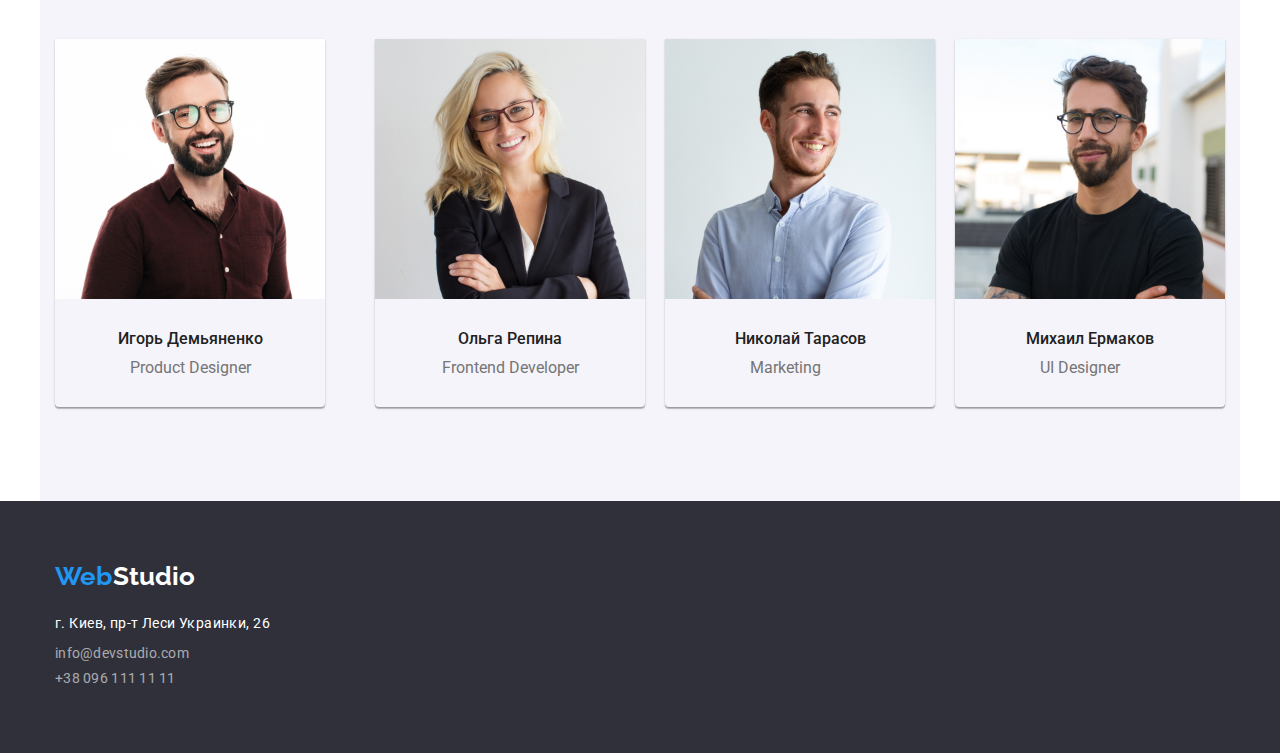
==== commit ce0cc7a2: "Merge branch 'main' of https://github.com/yanamikha/goit-markup-hw-03 into main" ====
--- a/index.html
+++ b/index.html
@@ -183,7 +183,7 @@
       </section>
     </main>
     <footer>
-      <div class="container footer-container">
+      <div class="container  footer-container">
         <a class="logo" href="./index.html">
           <span class="logo-left-part">Web</span>
           <span class="logo-right-part">Studio</span>
--- a/css/style.css
+++ b/css/style.css
@@ -33,14 +33,16 @@
 main {
   font-family: var(--secondary-font);
 }
-body {
-  min-width: 1600px;
-}
+
+
 .container {
-  padding-right: 215px;
-  padding-left: 215px;
+  width: 1200px;
+  padding-left: 15px;
+  padding-right: 15px;
+  margin-left: auto;
+  margin-right: auto;
   background: #ffffff;
-}
+  }
 .team-container {
   margin-top: 50px;
   display: flex;
@@ -109,7 +111,7 @@
   margin-left: 50px;
 }
 .border-bottom {
-  border: 1px solid;
+  border-bottom: 1px solid;
   border-color: #cecece;
 }
 .navigation-list .item:nth-child(2) {
@@ -366,9 +368,7 @@
 }
 footer {
   background-color: #2f303a;
-  min-width: 1600px;
   height: 252px;
-  top: 1628px;
 }
 footer .right-part,
 .location {
@@ -392,8 +392,8 @@
 }
 .footer-container {
   min-height: 252px;
-  min-width: 1600px;
   padding-top: 60px;
+  /*padding-left: 215px;*/
   padding-bottom: 60px;
   background: #2f303a;
 }
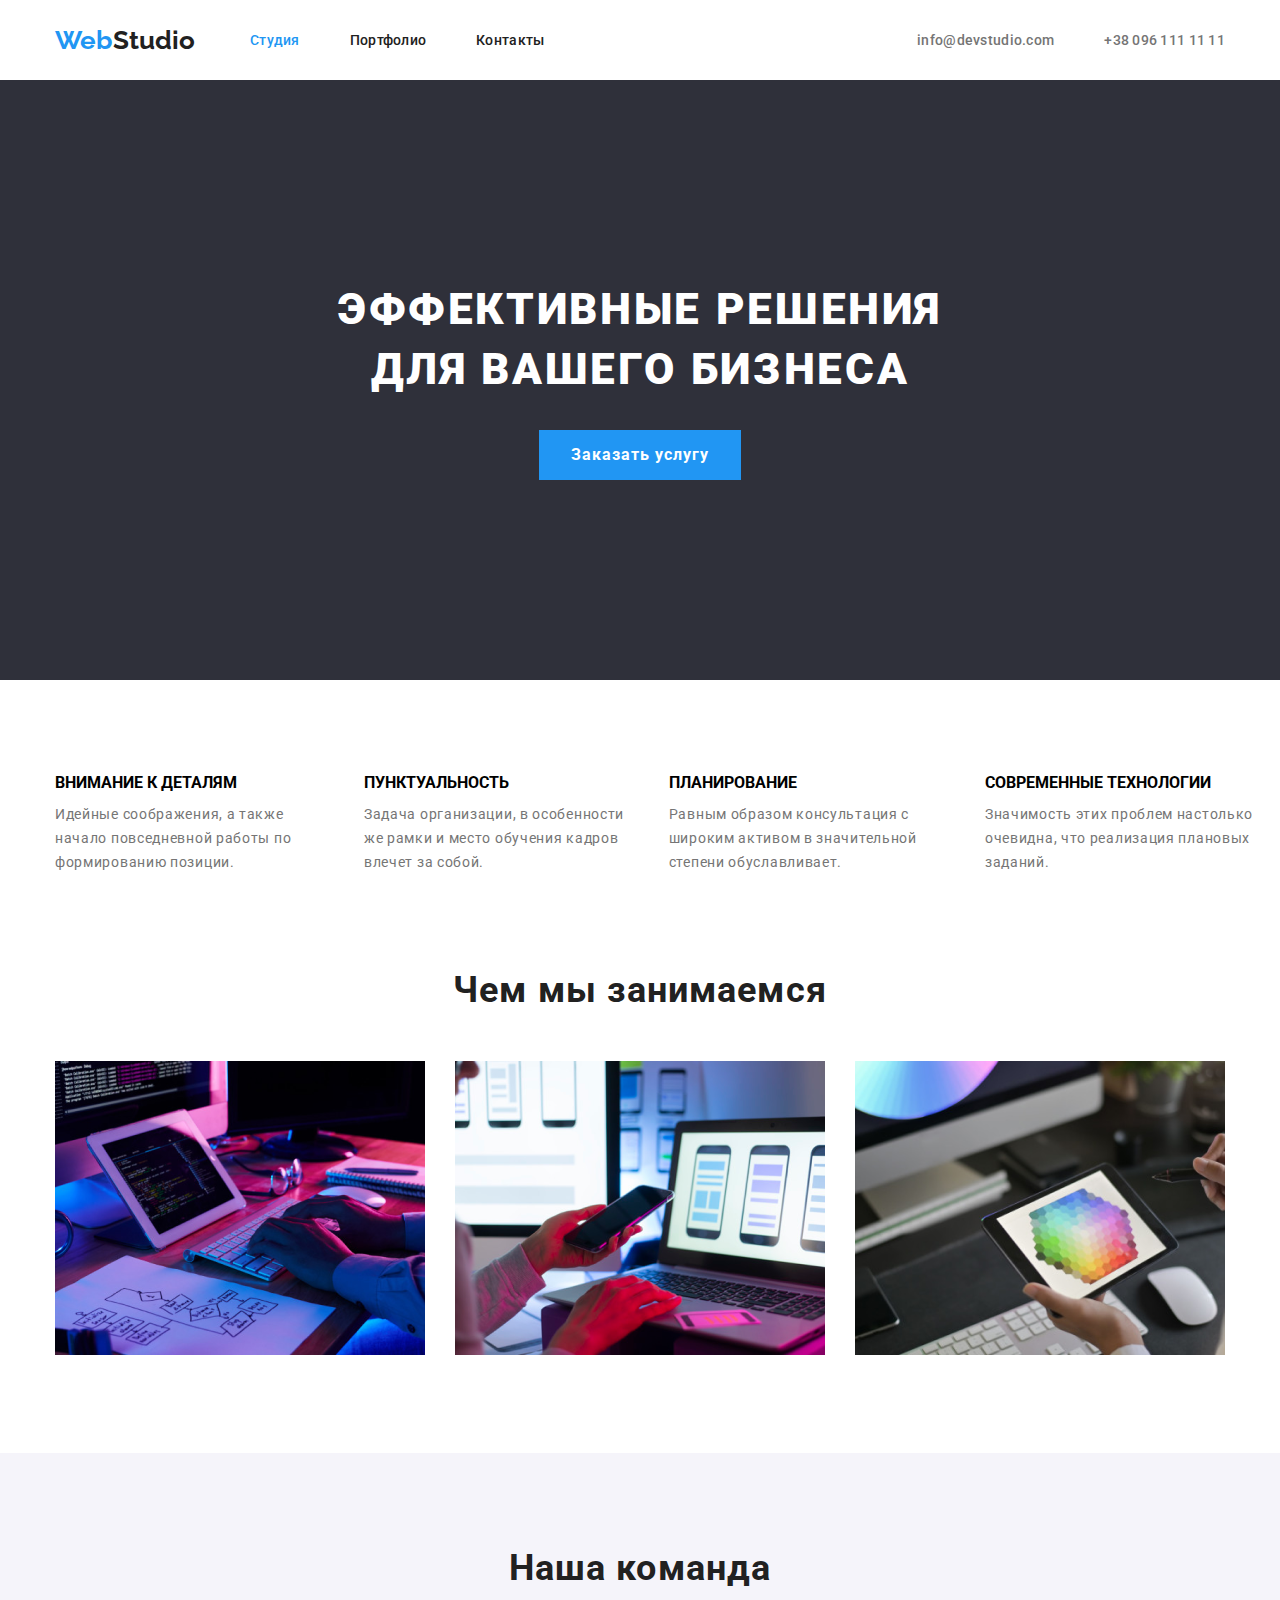
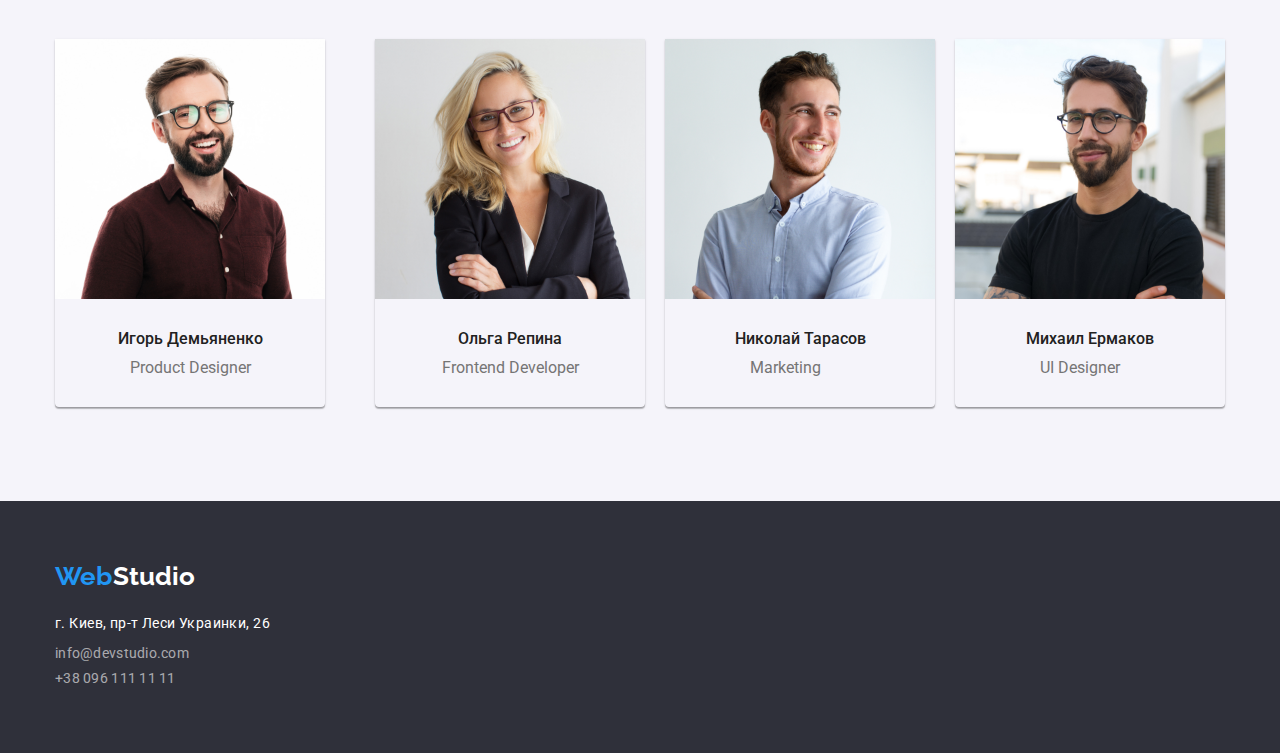
==== commit 64075b63: "remotes classes from div to section" ====
--- a/index.html
+++ b/index.html
@@ -17,7 +17,7 @@
       content="width=device-width, initial-scale=1.0"
       lang="ru"
     />
-    <title>Document</title>
+    <title>WebStudio</title>
   </head>
   <body>
     <header>
@@ -62,8 +62,8 @@
           <button class="blue-button" type="button">Заказать услугу</button>
         </div>
       </section>
-      <section title="our virtues">
-        <div class="virtues container">
+      <section class="virtues" title="our virtues">
+        <div class="container">
           <h2 style="visibility: hidden; height: 0px">Наши преимущества</h2>
           <ul class="container virtues-list">
             <li class="virtues-item">
@@ -97,8 +97,8 @@
           </ul>
         </div>
       </section>
-      <section title="What we are doing">
-        <div class="container our-work">
+      <section title="What we are doing" class="our-work">
+        <div class="container">
           <h2>Чем мы занимаемся</h2>
           <div class="our-works-container">
             <ul class="our-work-list">
@@ -130,8 +130,8 @@
           </div>
         </div>
       </section>
-      <section title="Our team">
-        <div class="our-team our-work container">
+      <section title="Our team" class="our-team our-work">
+        <div class="container">
           <h2>Наша команда</h2>
           <ul class="team-container">
             <li class="employee-card">
@@ -182,8 +182,8 @@
         </div>
       </section>
     </main>
-    <footer>
-      <div class="container  footer-container">
+    <footer class="footer-container">
+      <div class="container">
         <a class="logo" href="./index.html">
           <span class="logo-left-part">Web</span>
           <span class="logo-right-part">Studio</span>
--- a/css/style.css
+++ b/css/style.css
@@ -34,24 +34,22 @@
   font-family: var(--secondary-font);
 }
 
-
 .container {
   width: 1200px;
   padding-left: 15px;
   padding-right: 15px;
   margin-left: auto;
   margin-right: auto;
-  background: #ffffff;
-  }
+
+  background-color: transparent;
+}
 .team-container {
-  margin-top: 50px;
+  padding-top: 50px;
   display: flex;
   justify-content: space-between;
 }
 .our-team {
   min-height: 648px;
-  padding-top: 194px;
-  padding-bottom: 94px;
   background: #f5f4fa;
 }
 .navigation-bar {
@@ -350,13 +348,11 @@
   box-sizing: border-box;
 }
 .our-works {
-  min-width: 1170px;
-  min-height: 1360px;
   padding-bottom: 94px;
   padding-top: 94px;
 }
 .cards-describtion {
-  margin: 20px 24px;
+  padding: 20px 24px;
 }
 .location {
   text-decoration: none;
@@ -393,7 +389,6 @@
 .footer-container {
   min-height: 252px;
   padding-top: 60px;
-  /*padding-left: 215px;*/
   padding-bottom: 60px;
   background: #2f303a;
 }
